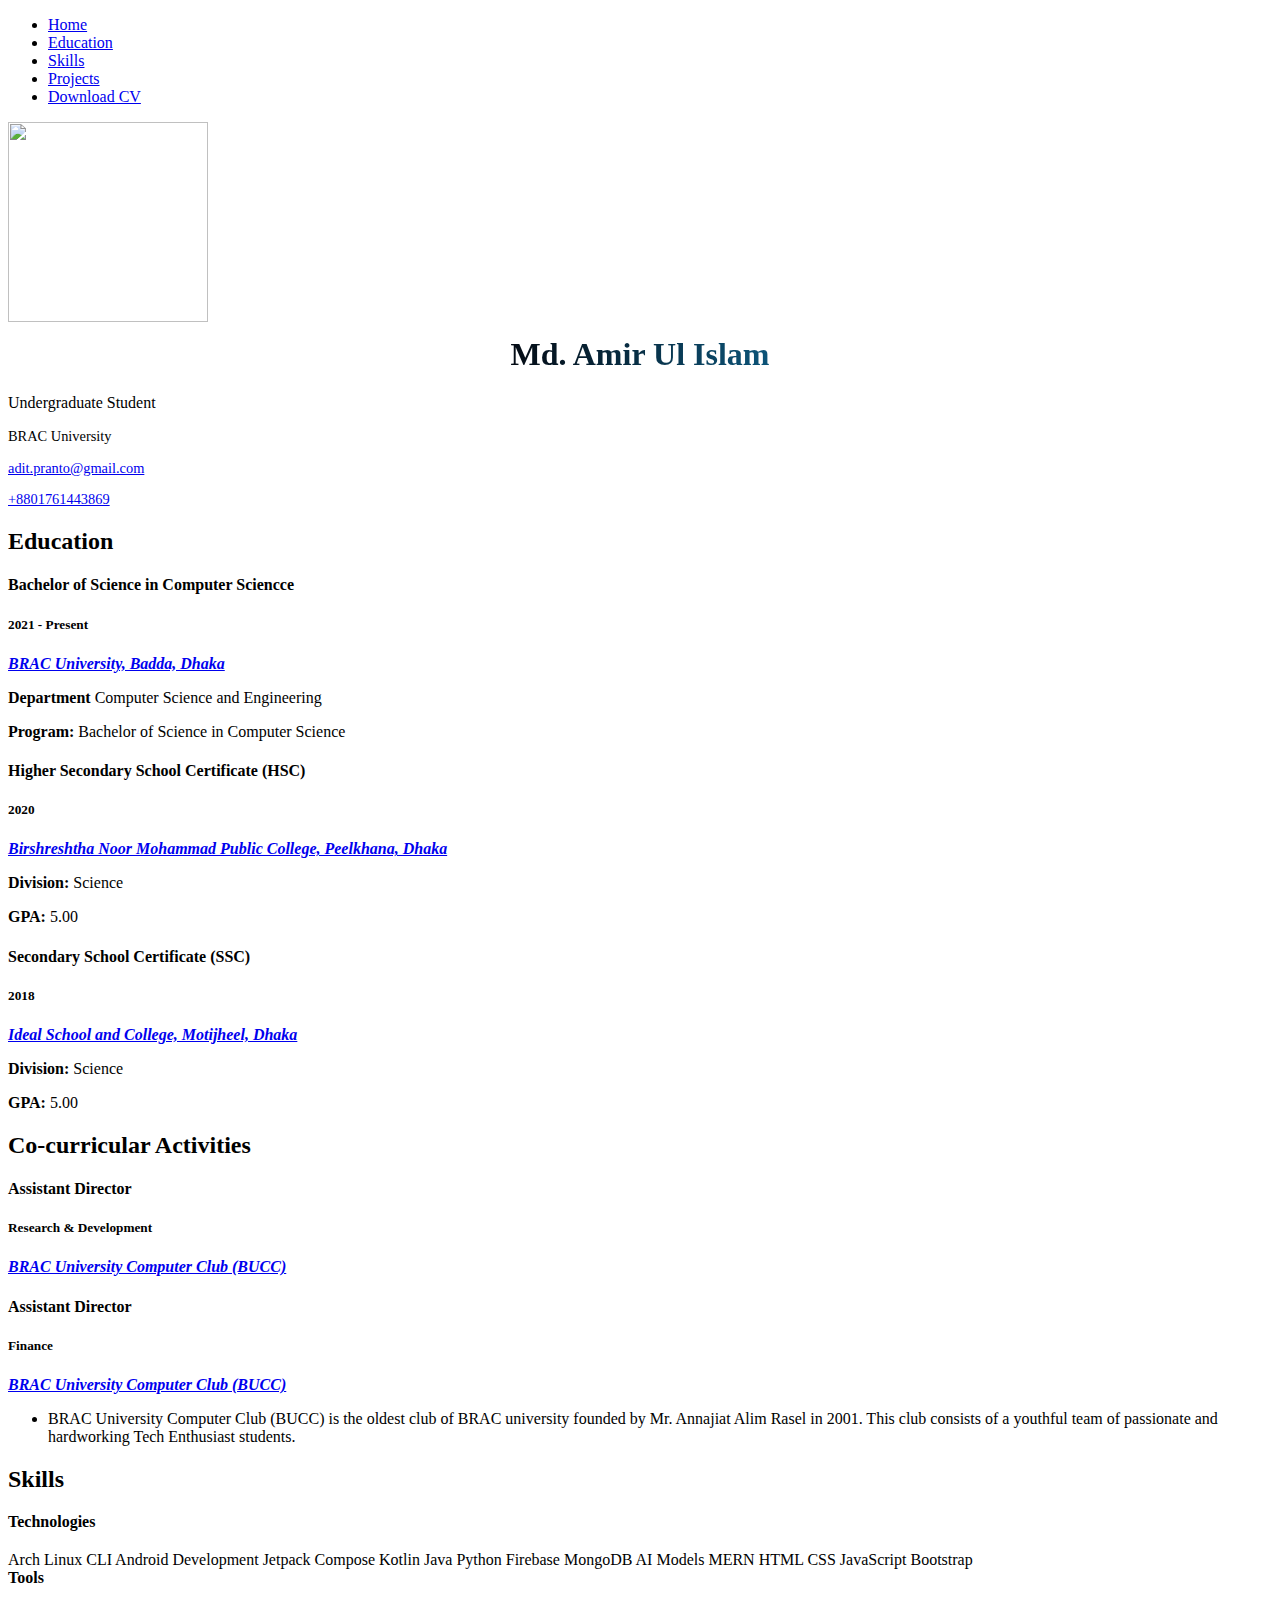
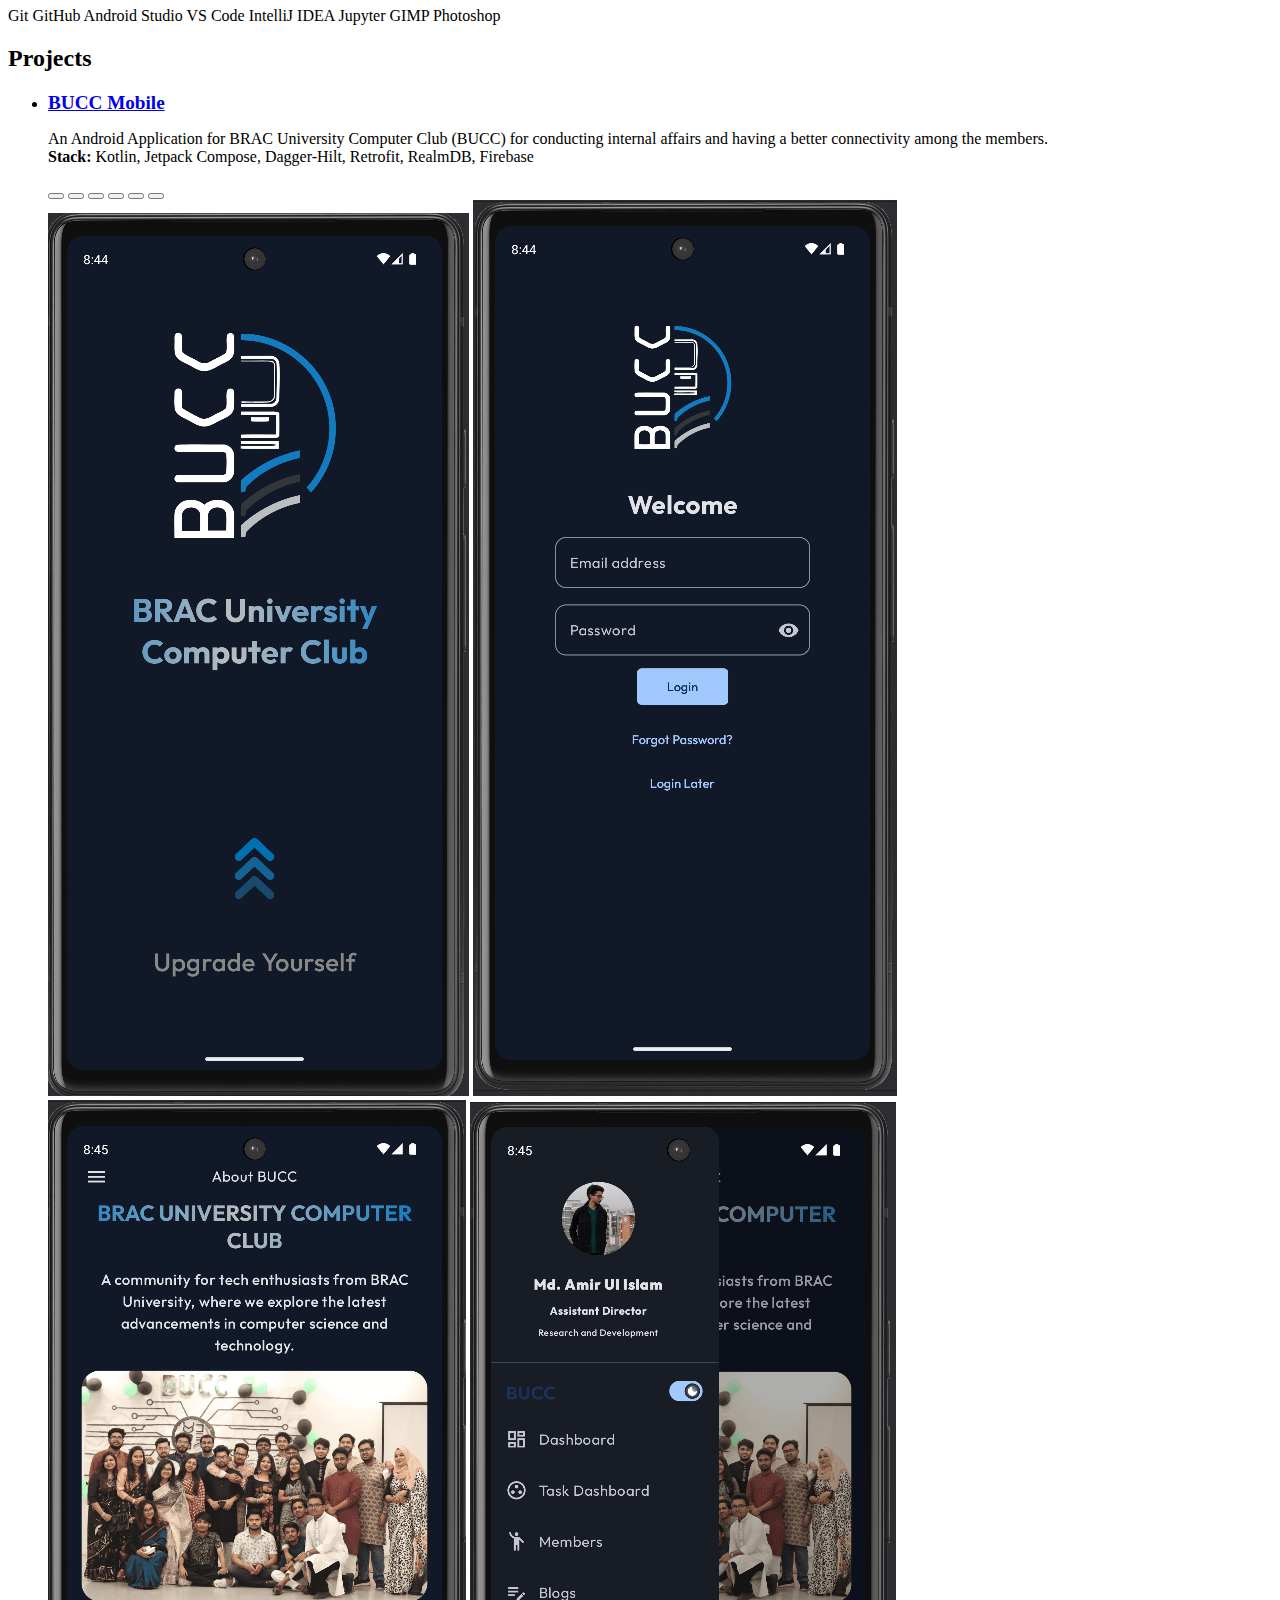
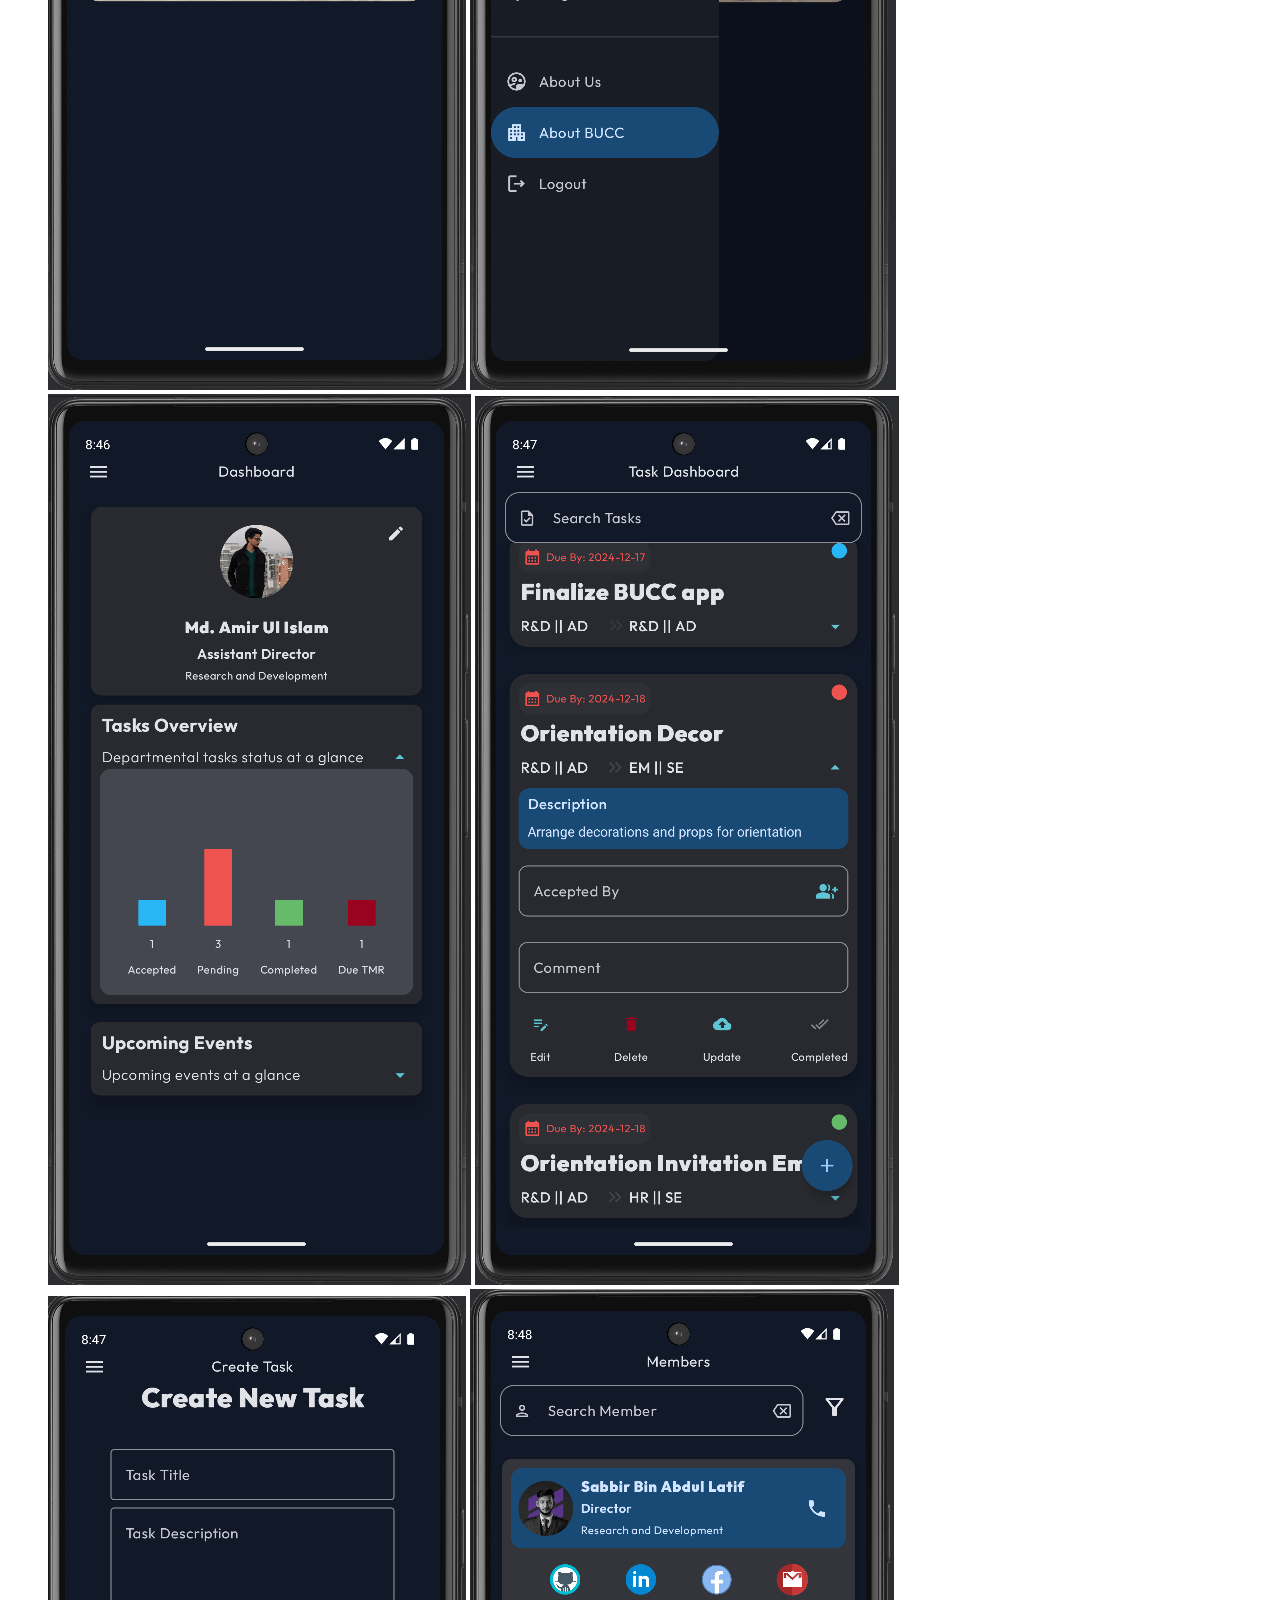
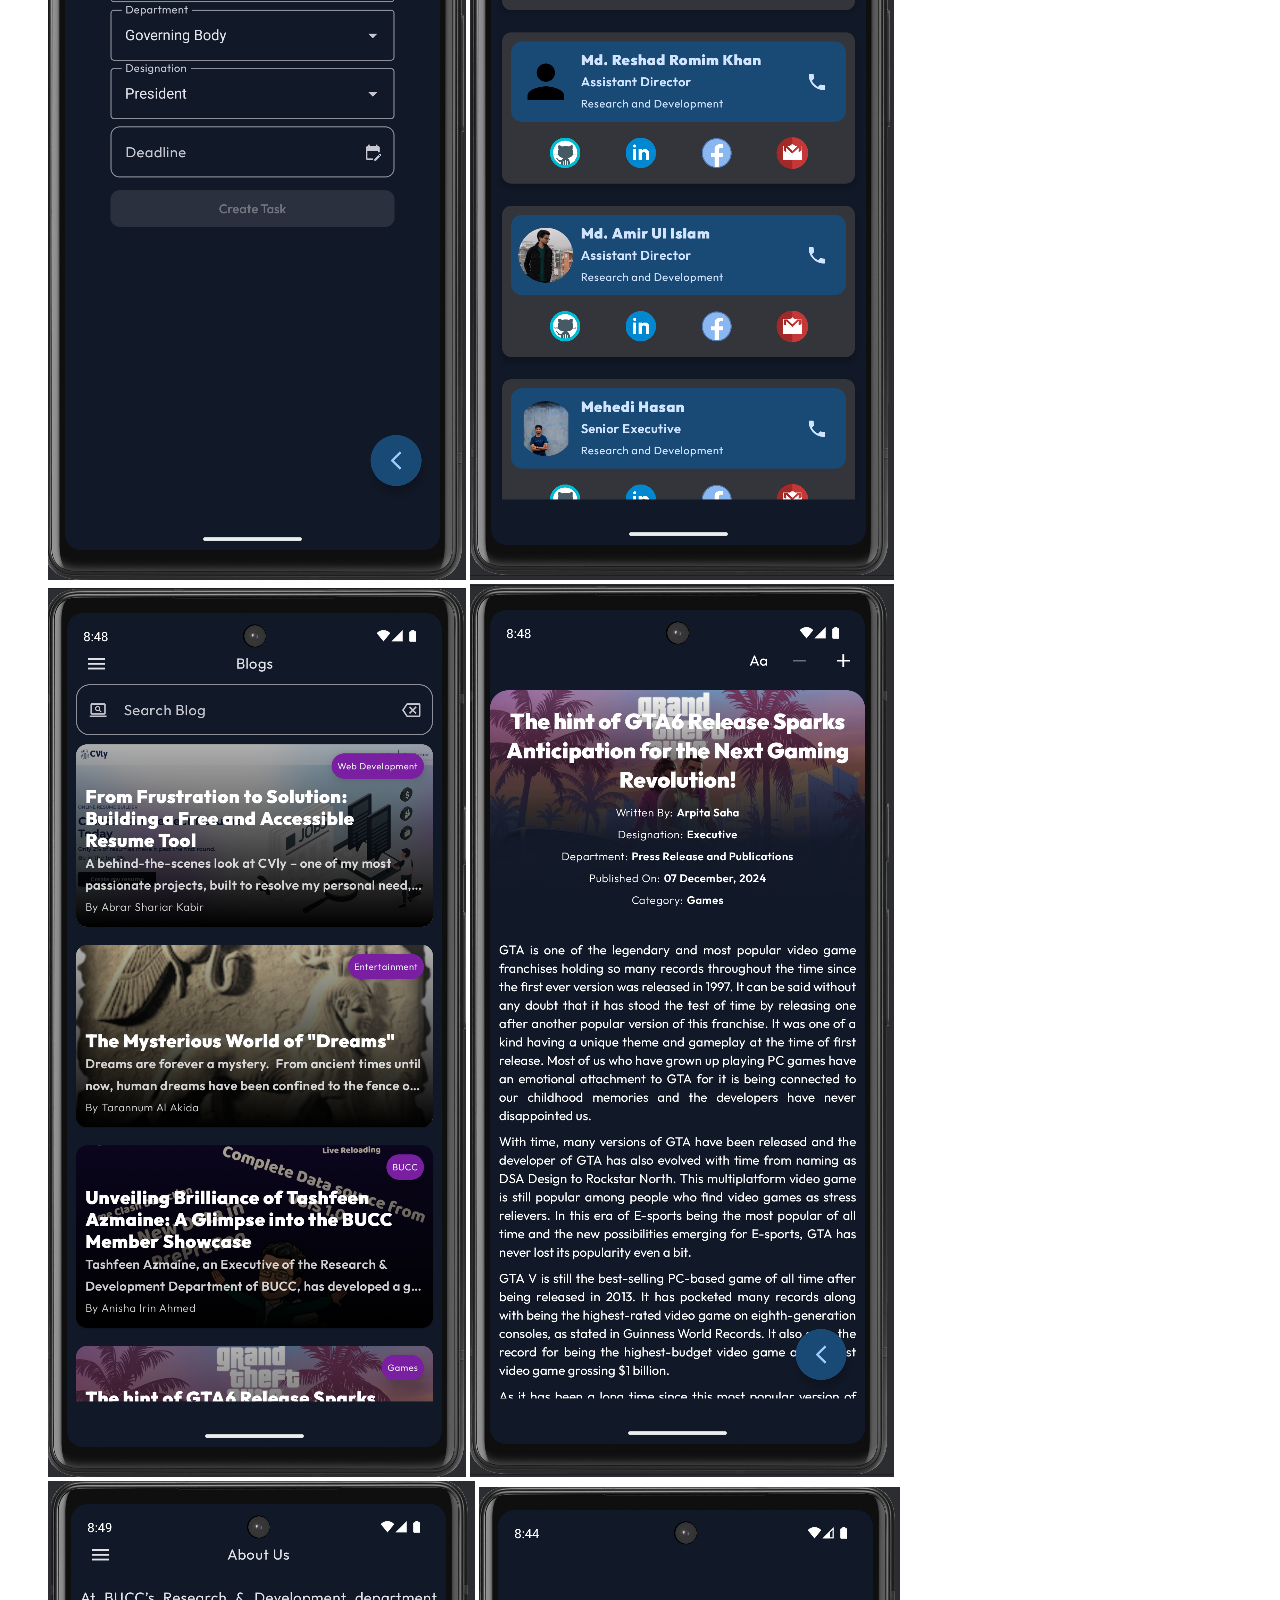
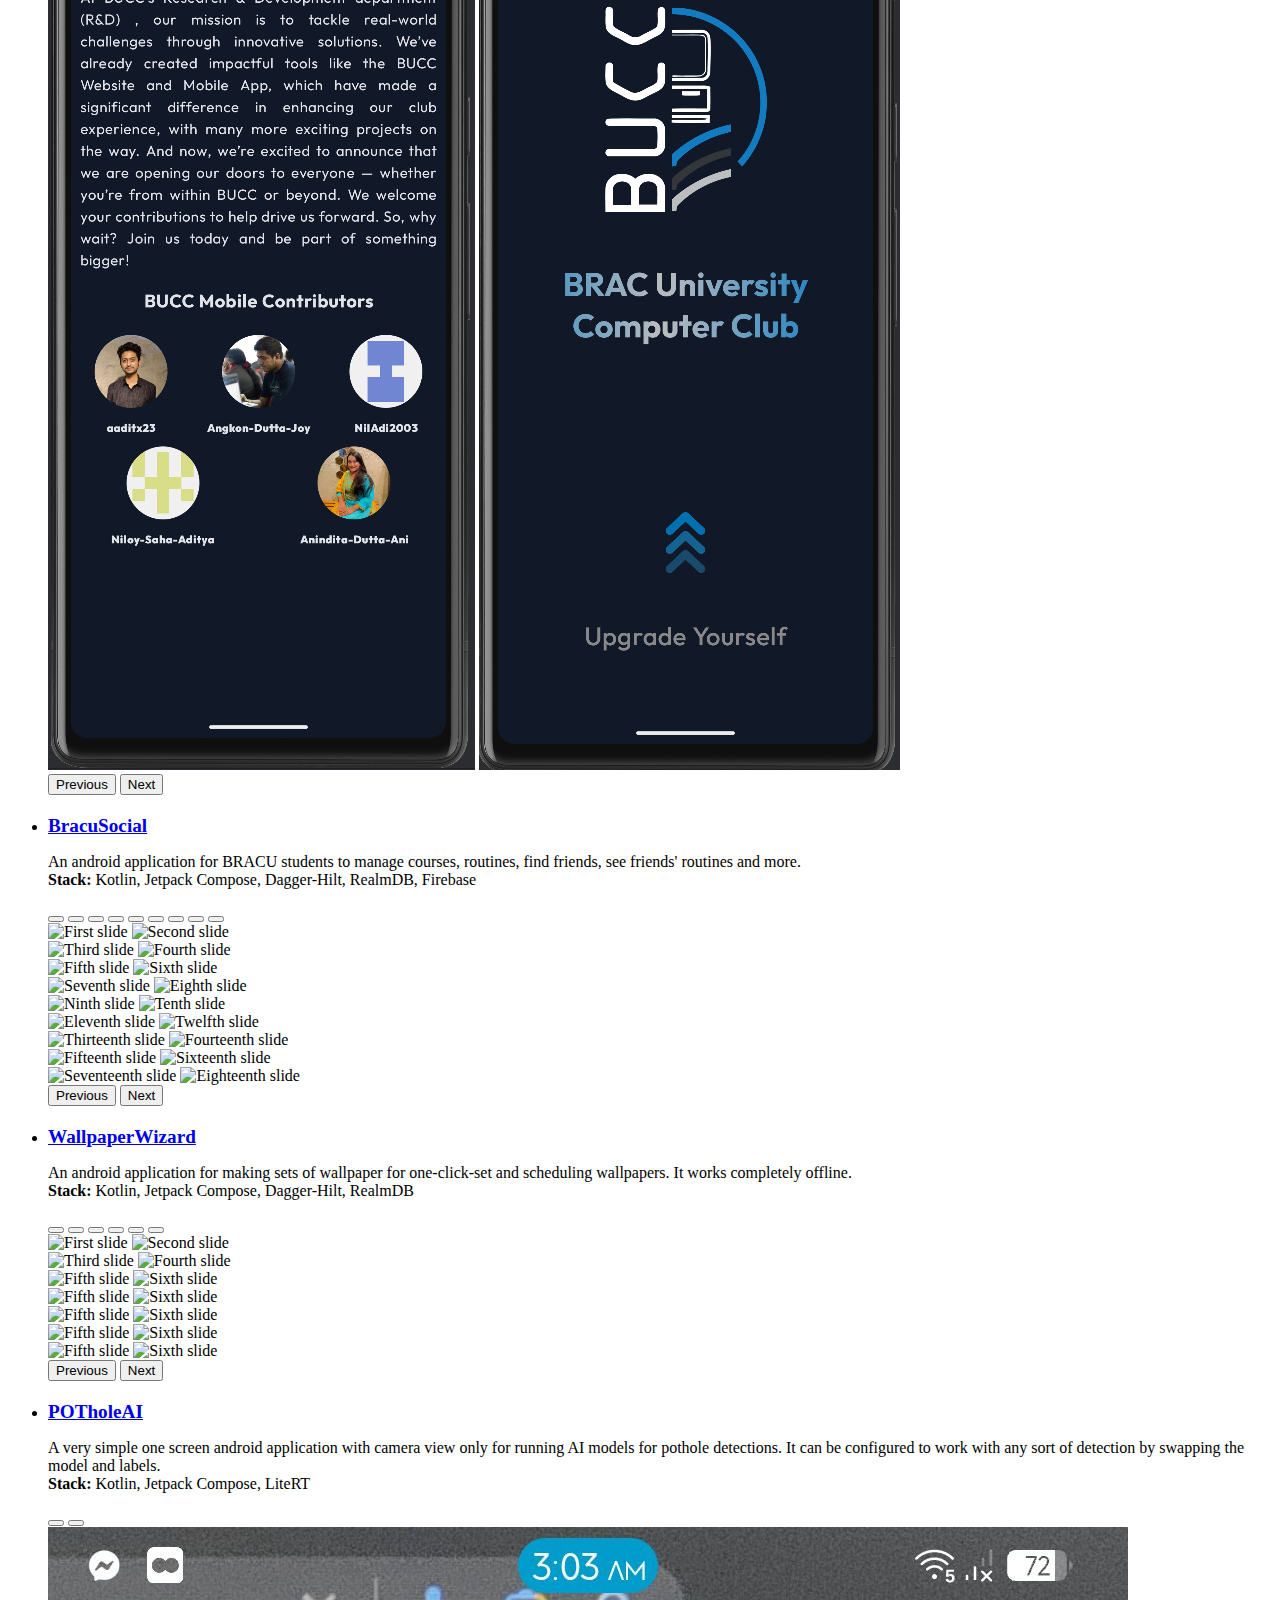
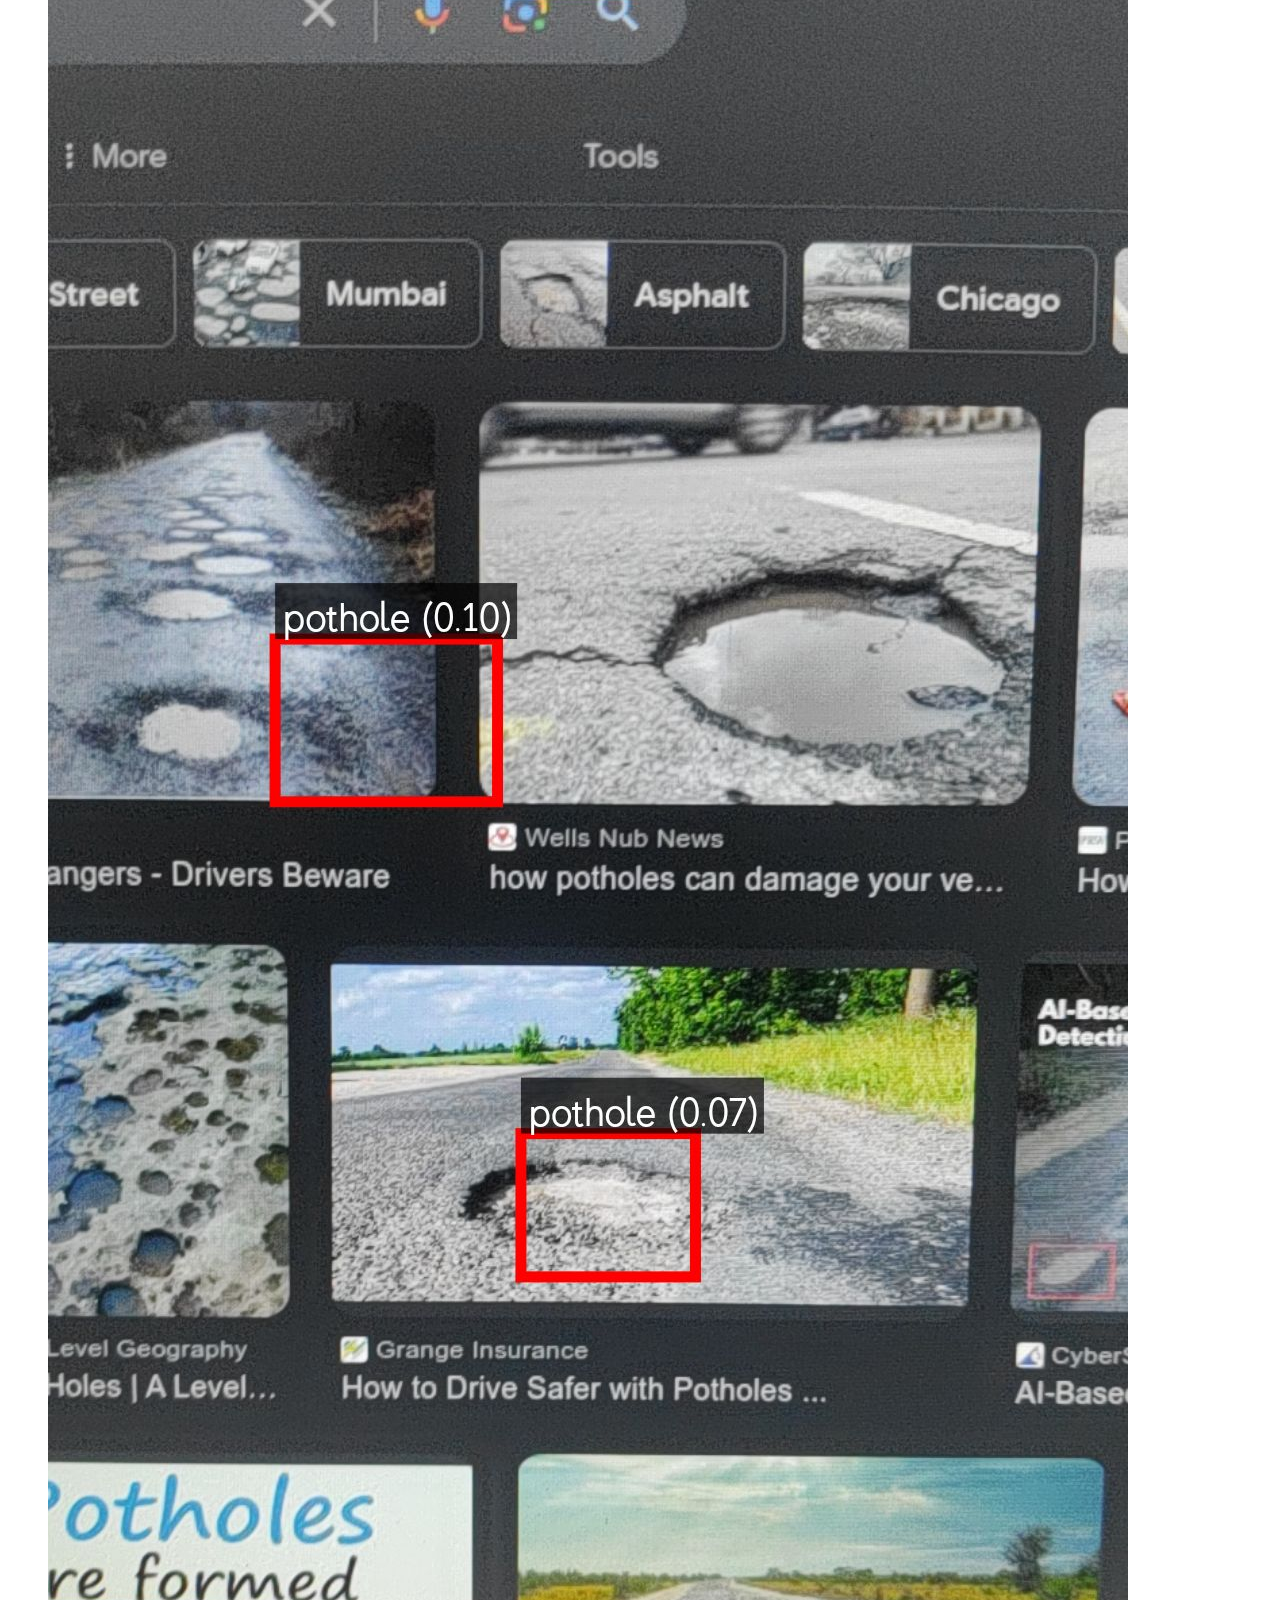
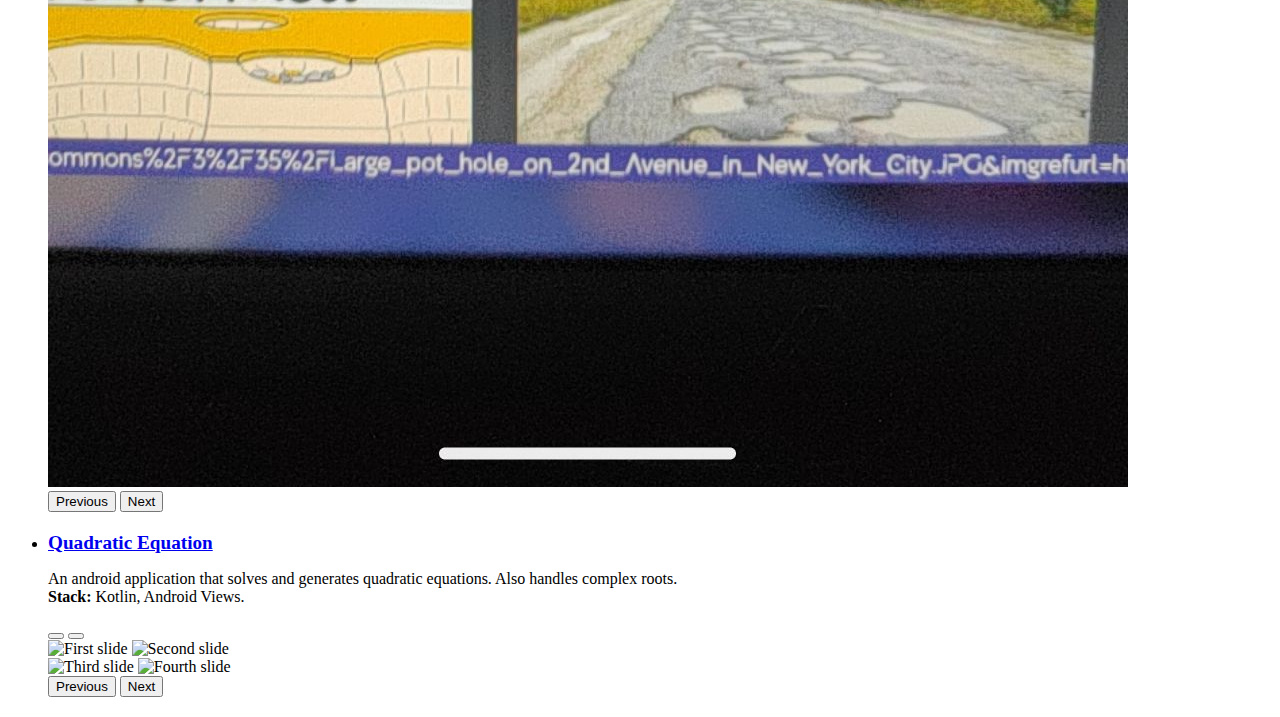
==== index.html @ d593c431 "Feat: Update CV name" ====
<!DOCTYPE html>
<html lang="en">

<head>
  <meta charset="utf-8">
  <meta content="width=device-width, initial-scale=1.0" name="viewport">

  <title>Amir Ul Islam</title>
  <meta content="" name="description">
  <meta content="" name="keywords">

  <!-- Favicons -->
  <link href="assets/img/favicon.png" rel="icon">
  <link href="assets/img/apple-touch-icon.png" rel="apple-touch-icon">

  <!-- Google Fonts -->
  <link href="https://fonts.googleapis.com/css?family=Open+Sans:300,300i,400,400i,600,600i,700,700i|Raleway:300,300i,400,400i,500,500i,600,600i,700,700i|Poppins:300,300i,400,400i,500,500i,600,600i,700,700i" rel="stylesheet">

  <!-- Vendor CSS Files -->
  <link href="assets/vendor/aos/aos.css" rel="stylesheet">
  <link href="assets/vendor/bootstrap/css/bootstrap.min.css" rel="stylesheet">
  <link href="assets/vendor/bootstrap-icons/bootstrap-icons.css" rel="stylesheet">
  <link href="assets/vendor/boxicons/css/boxicons.min.css" rel="stylesheet">
  <link href="assets/vendor/glightbox/css/glightbox.min.css" rel="stylesheet">
  <link href="assets/vendor/swiper/swiper-bundle.min.css" rel="stylesheet">

  <style>
    .animated-gradient-text-project {
      max-width: fit-content;
      margin-left: auto;
      margin-right: auto;
      background: linear-gradient(to right, #040b14, #149ddd, #173b6c);
      background-size: 400% 400%;
      animation: gradientAnimation 5s ease infinite;
      -webkit-background-clip: text;
      background-clip: text;
      color: transparent;
      font-size: 60px;
    }

    @keyframes gradientAnimation {
      0% {
        background-position: 0% 50%;
      }
      50% {
        background-position: 100% 50%;
      }
      100% {
        background-position: 0% 50%;
      }
    }
  </style>

  <!-- Template Main CSS File -->
  <link href="assets/css/style.css" rel="stylesheet">

  <!-- =======================================================
  * Template Name: iPortfolio
  * Updated: May 30 2023 with Bootstrap v5.3.0
  * Template URL: https://bootstrapmade.com/iportfolio-bootstrap-portfolio-websites-template/
  * Author: BootstrapMade.com
  * License: https://bootstrapmade.com/license/
  ======================================================== -->
</head>

<body>

  <!-- ======= Mobile nav toggle button ======= -->
  <i class="bi bi-list mobile-nav-toggle d-xl-none"></i>

  <!-- ======= Header ======= -->
  <header id="header">
    <div class="d-flex flex-column">

      

      <nav id="navbar" class="nav-menu navbar">
        <ul>
          <li><a href="#home" class="nav-link scrollto active"><i class="bx bx-home"></i> <span>Home</span></a></li>
          <li><a href="#resume" class="nav-link scrollto active"><i class="bx bxs-graduation"></i> <span>Education</span></a></li>
          <li><a href="#skills" class="nav-link scrollto"><i class="bx bx-brain"></i> <span>Skills</span></a></li>
          <li><a href="#projects" class="nav-link scrollto"><i class="bx bxs-cog"></i> <span>Projects</span></a></li>
          <li><a href="assets/Md__Amir_Ul_Islam.pdf" download><i class="bx bx-download"></i> Download CV</a></li>
          <!-- <li><a href="#contact" class="nav-link scrollto"><i class="bx bx-envelope"></i> <span>Contact</span></a></li> -->
        </ul>
      </nav>
    </div>
</header>

<section id="home" class="d-flex flex-column align-items-center text-dark py-5">
  <div class="profile text-center">
      <!-- Profile Image (200px, circle) -->
      <img src="assets/img/profile-img.jpg" alt="" class="img-fluid rounded-circle" style="width: 200px; height: 200px; object-fit: cover;">

      <!-- Name -->
      <h1 class="animated-gradient-text-project" style="font-size: 2rem; margin-top: 10px;"><strong><b>Md. Amir Ul Islam</b></strong></h1>
      
      <!-- Undergrad & BRAC University -->
      <p class="mb-1" style="font-size: 1rem;">Undergraduate Student</p>
      <p class="mb-1" style="font-size: 0.9rem;">BRAC University</p>
      
      <!-- Contact Info with Icons (Email & Phone) -->
      <p class="mb-1" style="font-size: 0.9rem;">
        <a href="mailto:adit.pranto@gmail.com" class="text-dark"><i class="bx bx-mail-send"></i> adit.pranto@gmail.com</a>
      </p>
      <p style="font-size: 0.9rem;">
        <a href="tel:+8801761443869" class="text-dark"><i class="bx bx-phone"></i>+8801761443869</a>
      </p>
  </div>
</section>








  <!-- End Header -->

  <!-- ======= Hero Section ======= -->
  
  <!-- <section id="hero" class="d-flex flex-column justify-content-center align-items-center" >
    <div class="hero-container" data-aos="fade-in">
      <h1 style="margin-top: -300px;">MD AMIR UL ISLAM</h1>
    </div>
  </section>   -->

  
  <!-- End Hero -->

  <main id="main">

    <!-- ======= About Section ======= -->
    <!-- <section id="about" class="about">
      <div class="container">

        <div class="section-title">
          <h2>About Me</h2>
          <p>A versatile software developer passionate about Mobile development and Web development. I am always eager to learn something new.</p>
        </div>

        <div class="row">
          <div class="col-lg-4" data-aos="fade-right">
            <img src="assets/img/profile-img.jpg" class="img-fluid" alt="">
          </div>
          <div class="col-lg-8 pt-4 pt-lg-0 content" data-aos="fade-left">
            <h3>Basic Information</h3>

            <div class="row">
              <div class="col-lg-10">
                <ul>
                  <li><i class="bi bi-chevron-right"></i> <strong>Date of Birth:</strong> <span>23 April 2002</span></li>
                  <li><i class="bi bi-chevron-right"></i> <strong>Nationality:</strong> <span>Bangladeshi</span></li>
                  <li><i class="bi bi-chevron-right"></i> <strong>City:</strong> <span>Dhaka, Bangladesh</span></li>
                </ul>
              </div>
            </div>
          </div>
        </div>

      </div>
    </section> -->
    <!-- End About Section -->

    <!-- ======= Resume Section ======= -->
    <section id="resume" class="resume">
      <div class="container">

        <!-- <div class="section-title">
          <h2>Background</h2>
          <p>Magnam dolores commodi suscipit. Necessitatibus eius consequatur ex aliquid fuga eum quidem. Sit sint consectetur velit. Quisquam quos quisquam cupiditate. Et nemo qui impedit suscipit alias ea. Quia fugiat sit in iste officiis commodi quidem hic quas.</p> 
        </div> -->

        <div class="row">
          <div class="col-lg-6" data-aos="fade-up">
          

            <div class="section-title">
              <h2>Education</h2>
              </div>
            <div class="resume-item">
              <h4>Bachelor of Science in Computer Sciencce</h4>
              <h5>2021 - Present</h5>
              <p><b><em><a href="https://www.bracu.ac.bd/">BRAC University, Badda, Dhaka</a></em></b></p>
              <p><b>Department </b>Computer Science and Engineering</p>
              <p><b>Program: </b>Bachelor of Science in Computer Science</p>
              
    
            </div>
            <div class="resume-item">
              <h4>Higher Secondary School Certificate (HSC)</h4>
              <h5>2020</h5>
              <p><b><em><a href="https://www.noormohammadcollege.ac.bd/">Birshreshtha Noor Mohammad Public College, Peelkhana, Dhaka</a></em></b></p>
              <p><b>Division: </b>Science</p>
              <p><b>GPA: </b>5.00</p>
            </div>
            <div class="resume-item">
              <h4>Secondary School Certificate (SSC)</h4>
              <h5>2018</h5>
              <p><b><em><a href = "https://iscm.edu.bd/">Ideal School and College, Motijheel, Dhaka</a></em></b></p>
              <p><b>Division: </b>Science</p>
              <p><b>GPA: </b>5.00</p>
            </div>
          </div>
          <div class="col-lg-6" data-aos="fade-up" data-aos-delay="100">
            <div class="section-title">
              <h2>Co-curricular Activities</h2>
              </div>
              <div class="resume-item">
                <h4>Assistant Director</h4>
                <h5>Research & Development</h5>
                <p><b><em><a href = "https://bracucc.org/">BRAC University Computer Club (BUCC) </a></em></b></p>
  
              </div>
              <div class="resume-item">
                <h4>Assistant Director</h4>
                <h5>Finance</h5>
                <p><b><em><a href = "https://bracucc.org/">BRAC University Computer Club (BUCC) </a></em></b></p>
                <ul>
                  <li>BRAC University Computer Club (BUCC) is the oldest club of BRAC university founded by 
                    Mr. Annajiat Alim Rasel in 2001. 
                    This club consists of a youthful team of passionate and hardworking Tech Enthusiast students.</li>
                </ul>
  
              </div>
            
            
          </div>
        </div>

      </div>
    </section><!-- End Resume Section -->

     <!-- ======= Skills Section ======= -->
     <section id="skills" class="skills section-bg">
      <div class="container">

        <div class="section-title">
          <h2>Skills</h2>
        </div>

        <div class="d-flex flex-column skills-content gap-4">

          <div data-aos="fade-up">
            <li style="margin-bottom: 20px;"><i class="bi bi-chevron-right"></i> <b>Technologies</b></li>
            <div class="d-flex flex-wrap gap-2">
              <span class="badge rounded-pill bg-dark text-light px-3 py-2">Arch Linux</span>
              <span class="badge rounded-pill bg-dark text-light px-3 py-2">CLI</span>
              <span class="badge rounded-pill bg-dark text-light px-3 py-2">Android Development</span>
              <span class="badge rounded-pill bg-dark text-light px-3 py-2">Jetpack Compose</span>
              <span class="badge rounded-pill bg-dark text-light px-3 py-2">Kotlin</span>
              <span class="badge rounded-pill bg-dark text-light px-3 py-2">Java</span>
              <span class="badge rounded-pill bg-dark text-light px-3 py-2">Python</span>
              <span class="badge rounded-pill bg-dark text-light px-3 py-2">Firebase</span>
              <span class="badge rounded-pill bg-dark text-light px-3 py-2">MongoDB</span>
              <span class="badge rounded-pill bg-dark text-light px-3 py-2">AI Models</span>
              <span class="badge rounded-pill bg-dark text-light px-3 py-2">MERN</span>
              <span class="badge rounded-pill bg-dark text-light px-3 py-2">HTML</span>
              <span class="badge rounded-pill bg-dark text-light px-3 py-2">CSS</span>
              <span class="badge rounded-pill bg-dark text-light px-3 py-2">JavaScript</span>
              <span class="badge rounded-pill bg-dark text-light px-3 py-2">Bootstrap</span>
            </div>
          </div>
        
          <div data-aos="fade-up">
            <li style="margin-bottom: 20px;"><i class="bi bi-chevron-right"></i> <b>Tools</b></li>
            <div class="d-flex flex-wrap gap-2">
              <span class="badge rounded-pill bg-dark text-light px-3 py-2">Git</span>
              <span class="badge rounded-pill bg-dark text-light px-3 py-2">GitHub</span>
              <span class="badge rounded-pill bg-dark text-light px-3 py-2">Android Studio</span>
              <span class="badge rounded-pill bg-dark text-light px-3 py-2">VS Code</span>
              <span class="badge rounded-pill bg-dark text-light px-3 py-2">IntelliJ IDEA</span>
              <span class="badge rounded-pill bg-dark text-light px-3 py-2">Jupyter</span>
              <span class="badge rounded-pill bg-dark text-light px-3 py-2">GIMP</span>
              <span class="badge rounded-pill bg-dark text-light px-3 py-2">Photoshop</span>
            </div>
          </div>
        
        </div>
        
    </section><!-- End Skills Section -->



    <!-- ======= Projects Section ======= -->
    <section id="projects" class="about">
      <div class="container">

        <div class="section-title">
          <h2>Projects</h2>
        </div>
        

        <div class="row">
            <div class="row">
              <div class="col-lg-6">
                <ul>
                  <li style="margin-bottom: 20px;"><i class="bi bi-chevron-right"></i> <strong><a href= "https://github.com/buccbracu/buccapp-android" style="font-size: larger;"><b>BUCC Mobile</b></a></strong> <span>
                    <p>
                      An Android Application for BRAC University Computer Club (BUCC) for conducting internal affairs and having a better connectivity among the members.<br>
                      <b>Stack: </b> Kotlin, Jetpack Compose, Dagger-Hilt, Retrofit, RealmDB, Firebase
                    </p>
                    <div class="col-lg-10" data-aos="fade-right">
                      <!-- <img src="assets/img/bracusocial.png" alt="" style="width: 350%; height:350%"> -->

                      <div class="container"></div>
                        <div id="carouselExampleIndicators03" class="carousel slide" data-bs-ride="carousel">
                          <div class="carousel-indicators">
                            <button type="button" data-bs-target="#carouselExampleIndicators03" data-bs-slide-to="0" class="active" aria-current="true" aria-label="Slide 1"></button>
                            <button type="button" data-bs-target="#carouselExampleIndicators03" data-bs-slide-to="1" aria-label="Slide 2"></button>
                            <button type="button" data-bs-target="#carouselExampleIndicators03" data-bs-slide-to="2" aria-label="Slide 3"></button>
                            <button type="button" data-bs-target="#carouselExampleIndicators03" data-bs-slide-to="3" aria-label="Slide 4"></button>
                            <button type="button" data-bs-target="#carouselExampleIndicators03" data-bs-slide-to="4" aria-label="Slide 5"></button>
                            <button type="button" data-bs-target="#carouselExampleIndicators03" data-bs-slide-to="5" aria-label="Slide 6"></button>
                          
                          </div>
                          
                          <div class="carousel-inner">
                            <div class="carousel-item active">
                              <div class="d-flex">
                                <img src="assets/img/project/bucc/01.png" class="d-block w-50" alt="First slide">
                                <img src="assets/img/project/bucc/02.png" class="d-block w-50" alt="Second slide">
                              </div>
                            </div>
                            <div class="carousel-item">
                              <div class="d-flex">
                                <img src="assets/img/project/bucc/03.png" class="d-block w-50" alt="Third slide">
                                <img src="assets/img/project/bucc/04.png" class="d-block w-50" alt="Fourth slide">
                              </div>
                            </div>
                            <div class="carousel-item">
                              <div class="d-flex">
                                <img src="assets/img/project/bucc/05.png" class="d-block w-50" alt="Fifth slide">
                                <img src="assets/img/project/bucc/06.png" class="d-block w-50" alt="Sixth slide">
                              </div>
                            </div>
                            <div class="carousel-item">
                              <div class="d-flex">
                                <img src="assets/img/project/bucc/07.png" class="d-block w-50" alt="Seventh slide">
                                <img src="assets/img/project/bucc/08.png" class="d-block w-50" alt="Eighth slide">
                              </div>
                            </div>
                            <div class="carousel-item">
                              <div class="d-flex">
                                <img src="assets/img/project/bucc/09.png" class="d-block w-50" alt="Ninth slide">
                                <img src="assets/img/project/bucc/10.png" class="d-block w-50" alt="Tenth slide">
                              </div>
                            </div>
                            <div class="carousel-item">
                              <div class="d-flex">
                                <img src="assets/img/project/bucc/11.png" class="d-block w-50" alt="Eleventh slide">
                                <img src="assets/img/project/bucc/01.png" class="d-block w-50" alt="First slide">
                              </div>
                            </div>
                          </div>

                          <button class="carousel-control-prev" type="button" data-bs-target="#carouselExampleIndicators03" data-bs-slide="prev">
                            <span class="carousel-control-prev-icon" aria-hidden="true"></span>
                            <span class="visually-hidden">Previous</span>
                          </button>
                          <button class="carousel-control-next" type="button" data-bs-target="#carouselExampleIndicators03" data-bs-slide="next">
                            <span class="carousel-control-next-icon" aria-hidden="true"></span>
                            <span class="visually-hidden">Next</span>
                          </button>
                        </div>

                    </div>
                  </span></li>
                  <li style="margin-bottom: 20px;"><i class="bi bi-chevron-right"></i> <strong><a href= "https://github.com/aaditx23/BracuSocial.git" style="font-size: larger;"><b>BracuSocial</b></a></strong> <span>
                    <p>
                      An android application for BRACU students to manage courses, routines, find friends, see friends' routines and more.<br>
                      <b>Stack: </b> Kotlin, Jetpack Compose, Dagger-Hilt, RealmDB, Firebase
                    </p>
                    <div class="col-lg-10" data-aos="fade-right">
                      <!-- <img src="assets/img/bracusocial.png" alt="" style="width: 350%; height:350%"> -->

                      <div class="container" ></div>
                        <div id="carouselExampleIndicators03" class="carousel slide" data-bs-ride="carousel">
                          <div class="carousel-indicators">
                            <button type="button" data-bs-target="#carouselExampleIndicators03" data-bs-slide-to="0" class="active" aria-current="true" aria-label="Slide 1"></button>
                            <button type="button" data-bs-target="#carouselExampleIndicators03" data-bs-slide-to="1" aria-label="Slide 2"></button>
                            <button type="button" data-bs-target="#carouselExampleIndicators03" data-bs-slide-to="2" aria-label="Slide 3"></button>
                            <button type="button" data-bs-target="#carouselExampleIndicators03" data-bs-slide-to="3" aria-label="Slide 4"></button>
                            <button type="button" data-bs-target="#carouselExampleIndicators03" data-bs-slide-to="4" aria-label="Slide 5"></button>
                            <button type="button" data-bs-target="#carouselExampleIndicators03" data-bs-slide-to="5" aria-label="Slide 6"></button>
                            <button type="button" data-bs-target="#carouselExampleIndicators03" data-bs-slide-to="6" aria-label="Slide 7"></button>
                            <button type="button" data-bs-target="#carouselExampleIndicators03" data-bs-slide-to="7" aria-label="Slide 8"></button>
                            <button type="button" data-bs-target="#carouselExampleIndicators03" data-bs-slide-to="8" aria-label="Slide 9"></button>
                          
                          </div>
                          
                          <div class="carousel-inner">
                            <div class="carousel-item active">
                              <div class="d-flex">
                                <img src="assets/img/project/bracusocial/01.png" class="d-block w-50" alt="First slide">
                                <img src="assets/img/project/bracusocial/02.png" class="d-block w-50" alt="Second slide">
                              </div>
                            </div>
                            <div class="carousel-item">
                              <div class="d-flex">
                                <img src="assets/img/project/bracusocial/03.png" class="d-block w-50" alt="Third slide">
                                <img src="assets/img/project/bracusocial/04.png" class="d-block w-50" alt="Fourth slide">
                              </div>
                            </div>
                            <div class="carousel-item">
                              <div class="d-flex">
                                <img src="assets/img/project/bracusocial/05.png" class="d-block w-50" alt="Fifth slide">
                                <img src="assets/img/project/bracusocial/06.png" class="d-block w-50" alt="Sixth slide">
                              </div>
                            </div>
                            <div class="carousel-item">
                              <div class="d-flex">
                                <img src="assets/img/project/bracusocial/07.png" class="d-block w-50" alt="Seventh slide">
                                <img src="assets/img/project/bracusocial/08.png" class="d-block w-50" alt="Eighth slide">
                              </div>
                            </div>
                            <div class="carousel-item">
                              <div class="d-flex">
                                <img src="assets/img/project/bracusocial/09.png" class="d-block w-50" alt="Ninth slide">
                                <img src="assets/img/project/bracusocial/10.png" class="d-block w-50" alt="Tenth slide">
                              </div>
                            </div>
                            <div class="carousel-item">
                              <div class="d-flex">
                                <img src="assets/img/project/bracusocial/11.png" class="d-block w-50" alt="Eleventh slide">
                                <img src="assets/img/project/bracusocial/12.png" class="d-block w-50" alt="Twelfth slide">
                              </div>
                            </div>
                            <div class="carousel-item">
                              <div class="d-flex">
                                <img src="assets/img/project/bracusocial/13.png" class="d-block w-50" alt="Thirteenth slide">
                                <img src="assets/img/project/bracusocial/14.png" class="d-block w-50" alt="Fourteenth slide">
                              </div>
                            </div>
                            <div class="carousel-item">
                              <div class="d-flex">
                                <img src="assets/img/project/bracusocial/15.png" class="d-block w-50" alt="Fifteenth slide">
                                <img src="assets/img/project/bracusocial/16.png" class="d-block w-50" alt="Sixteenth slide">
                              </div>
                            </div>
                            <div class="carousel-item">
                              <div class="d-flex">
                                <img src="assets/img/project/bracusocial/17.png" class="d-block w-50" alt="Seventeenth slide">
                                <img src="assets/img/project/bracusocial/18.png" class="d-block w-50" alt="Eighteenth slide">
                              </div>
                            </div>
                          </div>

                          <button class="carousel-control-prev" type="button" data-bs-target="#carouselExampleIndicators03" data-bs-slide="prev">
                            <span class="carousel-control-prev-icon" aria-hidden="true"></span>
                            <span class="visually-hidden">Previous</span>
                          </button>
                          <button class="carousel-control-next" type="button" data-bs-target="#carouselExampleIndicators03" data-bs-slide="next">
                            <span class="carousel-control-next-icon" aria-hidden="true"></span>
                            <span class="visually-hidden">Next</span>
                          </button>
                        </div>

                    </div>
                  </span></li>

                  <li style="margin-bottom: 20px;"><i class="bi bi-chevron-right"></i> <strong><a href= "https://github.com/aaditx23/WallpaperWizard.git" style="font-size: larger;"><b>WallpaperWizard</b></a></strong> <span></span>
                    <p>
                      An android application for making sets of wallpaper for one-click-set and scheduling wallpapers. It works completely offline.<br>
                      <b>Stack: </b> Kotlin, Jetpack Compose, Dagger-Hilt, RealmDB
                    </p>
                    <div class="col-lg-12" data-aos="fade-right">
                      <!-- <img src="assets/img/wallpapermanager_kt.png" alt="" style="width: 350%; height:350%"> -->

                      <div class="container" style=" margin: 0 auto;">
                        <div id="carouselExampleIndicators01" class="carousel slide" data-bs-ride="carousel">
                          <div class="carousel-indicators">
                            <button type="button" data-bs-target="#carouselExampleIndicators01" data-bs-slide-to="0" class="active" aria-current="true" aria-label="Slide 1"></button>
                            <button type="button" data-bs-target="#carouselExampleIndicators01" data-bs-slide-to="1" aria-label="Slide 2"></button>
                            <button type="button" data-bs-target="#carouselExampleIndicators01" data-bs-slide-to="2" aria-label="Slide 3"></button>
                            <button type="button" data-bs-target="#carouselExampleIndicators01" data-bs-slide-to="1" aria-label="Slide 4"></button>
                            <button type="button" data-bs-target="#carouselExampleIndicators01" data-bs-slide-to="2" aria-label="Slide 5"></button>
                            <button type="button" data-bs-target="#carouselExampleIndicators01" data-bs-slide-to="1" aria-label="Slide 6"></button>
                          </div>
                          <div class="carousel-inner">
                            <div class="carousel-item active">
                              <div class="d-flex">
                                <img src="assets/img/project/wallpaperwizard/01.png" class="d-block w-50" alt="First slide">
                                <img src="assets/img/project/wallpaperwizard/02.png" class="d-block w-50" alt="Second slide">
                              </div>
                            </div>
                            
                            <div class="carousel-item">
                              <div class="d-flex">
                                <img src="assets/img/project/wallpaperwizard/03.png" class="d-block w-50" alt="Third slide">
                                <img src="assets/img/project/wallpaperwizard/04.png" class="d-block w-50" alt="Fourth slide">
                              </div>
                            </div>
                            
                            <div class="carousel-item">
                              <div class="d-flex">
                                <img src="assets/img/project/wallpaperwizard/05.png" class="d-block w-50" alt="Fifth slide">
                                <img src="assets/img/project/wallpaperwizard/06.png" class="d-block w-50" alt="Sixth slide">
                              </div>
                            </div>
                          
                            <div class="carousel-item">
                              <div class="d-flex">
                                <img src="assets/img/project/wallpaperwizard/07.png" class="d-block w-50" alt="Fifth slide">
                                <img src="assets/img/project/wallpaperwizard/08.png" class="d-block w-50" alt="Sixth slide">
                              </div>
                            </div>

                            <div class="carousel-item">
                              <div class="d-flex">
                                <img src="assets/img/project/wallpaperwizard/09.png" class="d-block w-50" alt="Fifth slide">
                                <img src="assets/img/project/wallpaperwizard/10.png" class="d-block w-50" alt="Sixth slide">
                              </div>
                            </div>

                            <div class="carousel-item">
                              <div class="d-flex">
                                <img src="assets/img/project/wallpaperwizard/11.png" class="d-block w-50" alt="Fifth slide">
                                <img src="assets/img/project/wallpaperwizard/01.png" class="d-block w-50" alt="Sixth slide">
                              </div>
                            </div>

                            <div class="carousel-item">
                              <div class="d-flex">
                                <img src="assets/img/project/wallpaperwizard/05.png" class="d-block w-50" alt="Fifth slide">
                                <img src="assets/img/project/wallpaperwizard/06.png" class="d-block w-50" alt="Sixth slide">
                              </div>
                            </div>

                          </div>
                        
                          <button class="carousel-control-prev" type="button" data-bs-target="#carouselExampleIndicators01" data-bs-slide="prev">
                            <span class="carousel-control-prev-icon" aria-hidden="true"></span>
                            <span class="visually-hidden">Previous</span>
                          </button>
                          <button class="carousel-control-next" type="button" data-bs-target="#carouselExampleIndicators01" data-bs-slide="next">
                            <span class="carousel-control-next-icon" aria-hidden="true"></span>
                            <span class="visually-hidden">Next</span>
                          </button>
                        </div>
                      </div>

                    </div>
                  </span></li>
                  <li style="margin-bottom: 20px;"><i class="bi bi-chevron-right"></i> <strong><a href= "https://github.com/aaditx23/POTholeAI.git" style="font-size: larger;"><b>POTholeAI</b></a></strong> <span></span>
                    <p>
                      A very simple one screen android application with camera view only for running AI models for pothole detections. It can be configured to work with any sort of detection by swapping the model and labels. <br>
                      <b>Stack: </b> Kotlin, Jetpack Compose, LiteRT
                    </p>
                    <div class="col-lg-15" data-aos="fade-right">
                      <!-- <img src="assets/img/quadraticequation.png" alt="" style="width: 350%; height:350%"> -->

                      <div class="container" style=" margin: 0 auto;"></div>
                        <div id="carouselExampleIndicators02" class="carousel slide" data-bs-ride="carousel">
                          <div class="carousel-indicators">
                            <button type="button" data-bs-target="#carouselExampleIndicators02" data-bs-slide-to="0" class="active" aria-current="true" aria-label="Slide 1"></button>
                            <button type="button" data-bs-target="#carouselExampleIndicators02" data-bs-slide-to="1" aria-label="Slide 2"></button>
                          </div>
                          <div class="carousel-inner">
                            <div class="carousel-item active">
                              <div class="d-flex">
                                <img src="assets/img/project/potholeai/01.jpg" class="d-block w-50" alt="First slide">
                              </div>
                            </div>
        
                          
                          <button class="carousel-control-prev" type="button" data-bs-target="#carouselExampleIndicators02" data-bs-slide="prev">
                            <span class="carousel-control-prev-icon" aria-hidden="true"></span>
                            <span class="visually-hidden">Previous</span>
                          </button>
                          <button class="carousel-control-next" type="button" data-bs-target="#carouselExampleIndicators02" data-bs-slide="next">
                            <span class="carousel-control-next-icon" aria-hidden="true"></span>
                            <span class="visually-hidden">Next</span>
                          </button>
                        </div>
                      </div>

                    </div>
                  </span></li>

                  <li style="margin-bottom: 20px;"><i class="bi bi-chevron-right"></i> <strong><a href= "https://github.com/aaditx23/QuadraticEquation.git" style="font-size: larger;"><b>Quadratic Equation</b></a></strong> <span></span>
                    <p>
                      An android application that solves and generates quadratic equations. Also handles complex roots.<br>
                      <b>Stack: </b> Kotlin, Android Views.
                    </p>
                    <div class="col-lg-15" data-aos="fade-right">
                      <!-- <img src="assets/img/quadraticequation.png" alt="" style="width: 350%; height:350%"> -->

                      <div class="container" style=" margin: 0 auto;"></div>
                        <div id="carouselExampleIndicators02" class="carousel slide" data-bs-ride="carousel">
                          <div class="carousel-indicators">
                            <button type="button" data-bs-target="#carouselExampleIndicators02" data-bs-slide-to="0" class="active" aria-current="true" aria-label="Slide 1"></button>
                            <button type="button" data-bs-target="#carouselExampleIndicators02" data-bs-slide-to="1" aria-label="Slide 2"></button>
                          </div>
                          <div class="carousel-inner">
                            <div class="carousel-item active">
                              <div class="d-flex">
                                <img src="assets/img/project/quadraticequation/01.png" class="d-block w-50" alt="First slide">
                                <img src="assets/img/project/quadraticequation/02.png" class="d-block w-50" alt="Second slide">
                              </div>
                            </div>
                            
                            <div class="carousel-item">
                              <div class="d-flex">
                                <img src="assets/img/project/quadraticequation/03.png" class="d-block w-50" alt="Third slide">
                                <img src="assets/img/project/quadraticequation/04.png" class="d-block w-50" alt="Fourth slide">
                              </div>
                            </div>
                          </div>
                          
                          <button class="carousel-control-prev" type="button" data-bs-target="#carouselExampleIndicators02" data-bs-slide="prev">
                            <span class="carousel-control-prev-icon" aria-hidden="true"></span>
                            <span class="visually-hidden">Previous</span>
                          </button>
                          <button class="carousel-control-next" type="button" data-bs-target="#carouselExampleIndicators02" data-bs-slide="next">
                            <span class="carousel-control-next-icon" aria-hidden="true"></span>
                            <span class="visually-hidden">Next</span>
                          </button>
                        </div>
                      </div>

                    </div>
                  </span></li>

                </ul>
              </div>
            </div>
          </div>
        </div>

      </div>
    </section> <!-- ======= End of Projects ======= -->


    


    <!-- ======= Contact Section ======= -->
    <!-- <section id="contact" class="contact">
      <div class="container">

        <div class="section-title">
          <h2>Contact</h2>
        </div>

        <div class="row" data-aos="fade-in">

          <div class="d-flex align-items-stretch">
            <div class="info">
              <div class="address">
                <i class="bi bi-geo-alt"></i>
                <h4>Location:</h4>
                <p>Banasree, Dhaka - 1217</p>
              </div>

              <div class="email">
                <i class="bi bi-envelope"></i>
                <h4>Email:</h4>
                <p>adit.pranto@gmail.com</p>
              </div>

              <div class="phone">
                <i class="bi bi-phone"></i>
                <h4>Call:</h4>
                <p>+8801761443869</p>
              </div>
            </div>

          </div>


      </div>
    </section> -->
    
    <!-- End Contact Section -->

  </main><!-- End #main -->



  <a href="#" class="back-to-top d-flex align-items-center justify-content-center"><i class="bi bi-arrow-up-short"></i></a>

  <!-- Vendor JS Files -->
  <script src="assets/vendor/purecounter/purecounter_vanilla.js"></script>
  <script src="assets/vendor/aos/aos.js"></script>
  <script src="assets/vendor/bootstrap/js/bootstrap.bundle.min.js"></script>
  <script src="assets/vendor/glightbox/js/glightbox.min.js"></script>
  <script src="assets/vendor/isotope-layout/isotope.pkgd.min.js"></script>
  <script src="assets/vendor/swiper/swiper-bundle.min.js"></script>
  <script src="assets/vendor/typed.js/typed.umd.js"></script>
  <script src="assets/vendor/waypoints/noframework.waypoints.js"></script>
  <script src="assets/vendor/php-email-form/validate.js"></script>

  <!-- Template Main JS File -->
  <script src="assets/js/main.js"></script>

</body>

</html>
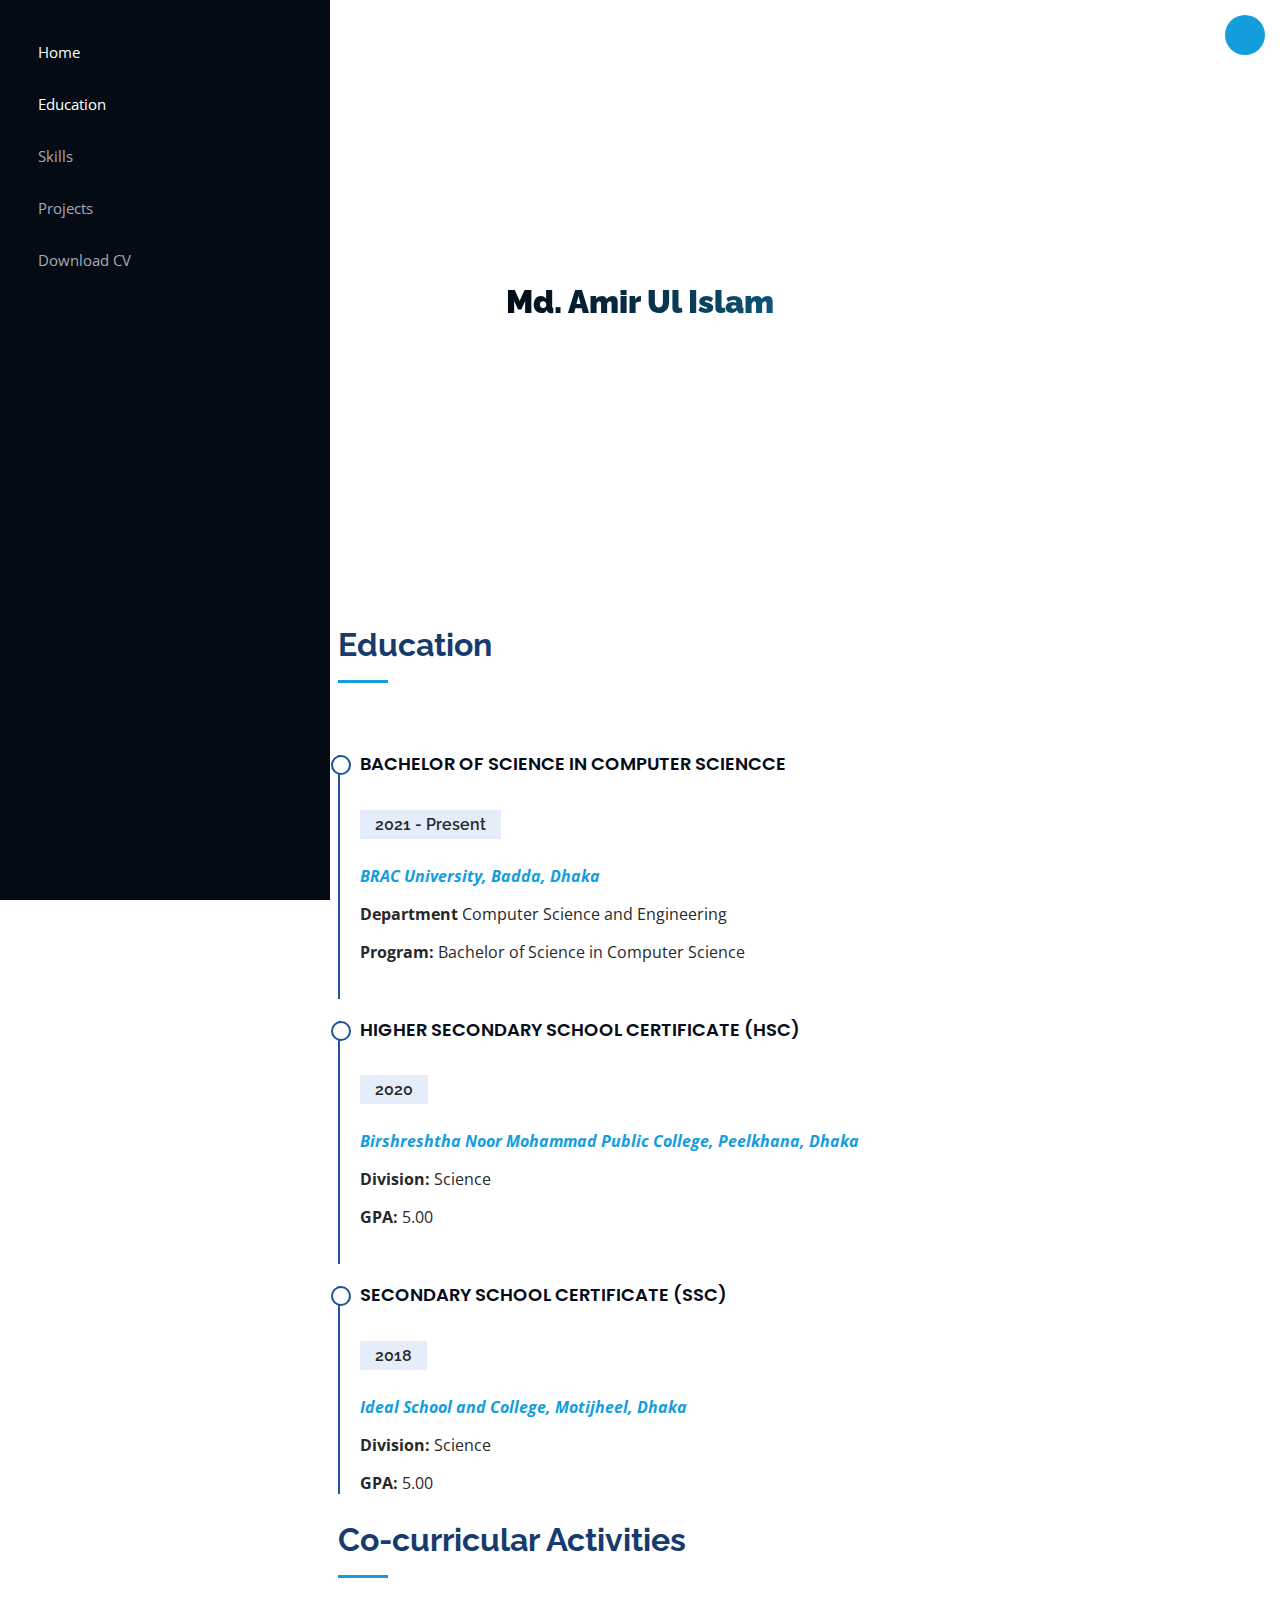
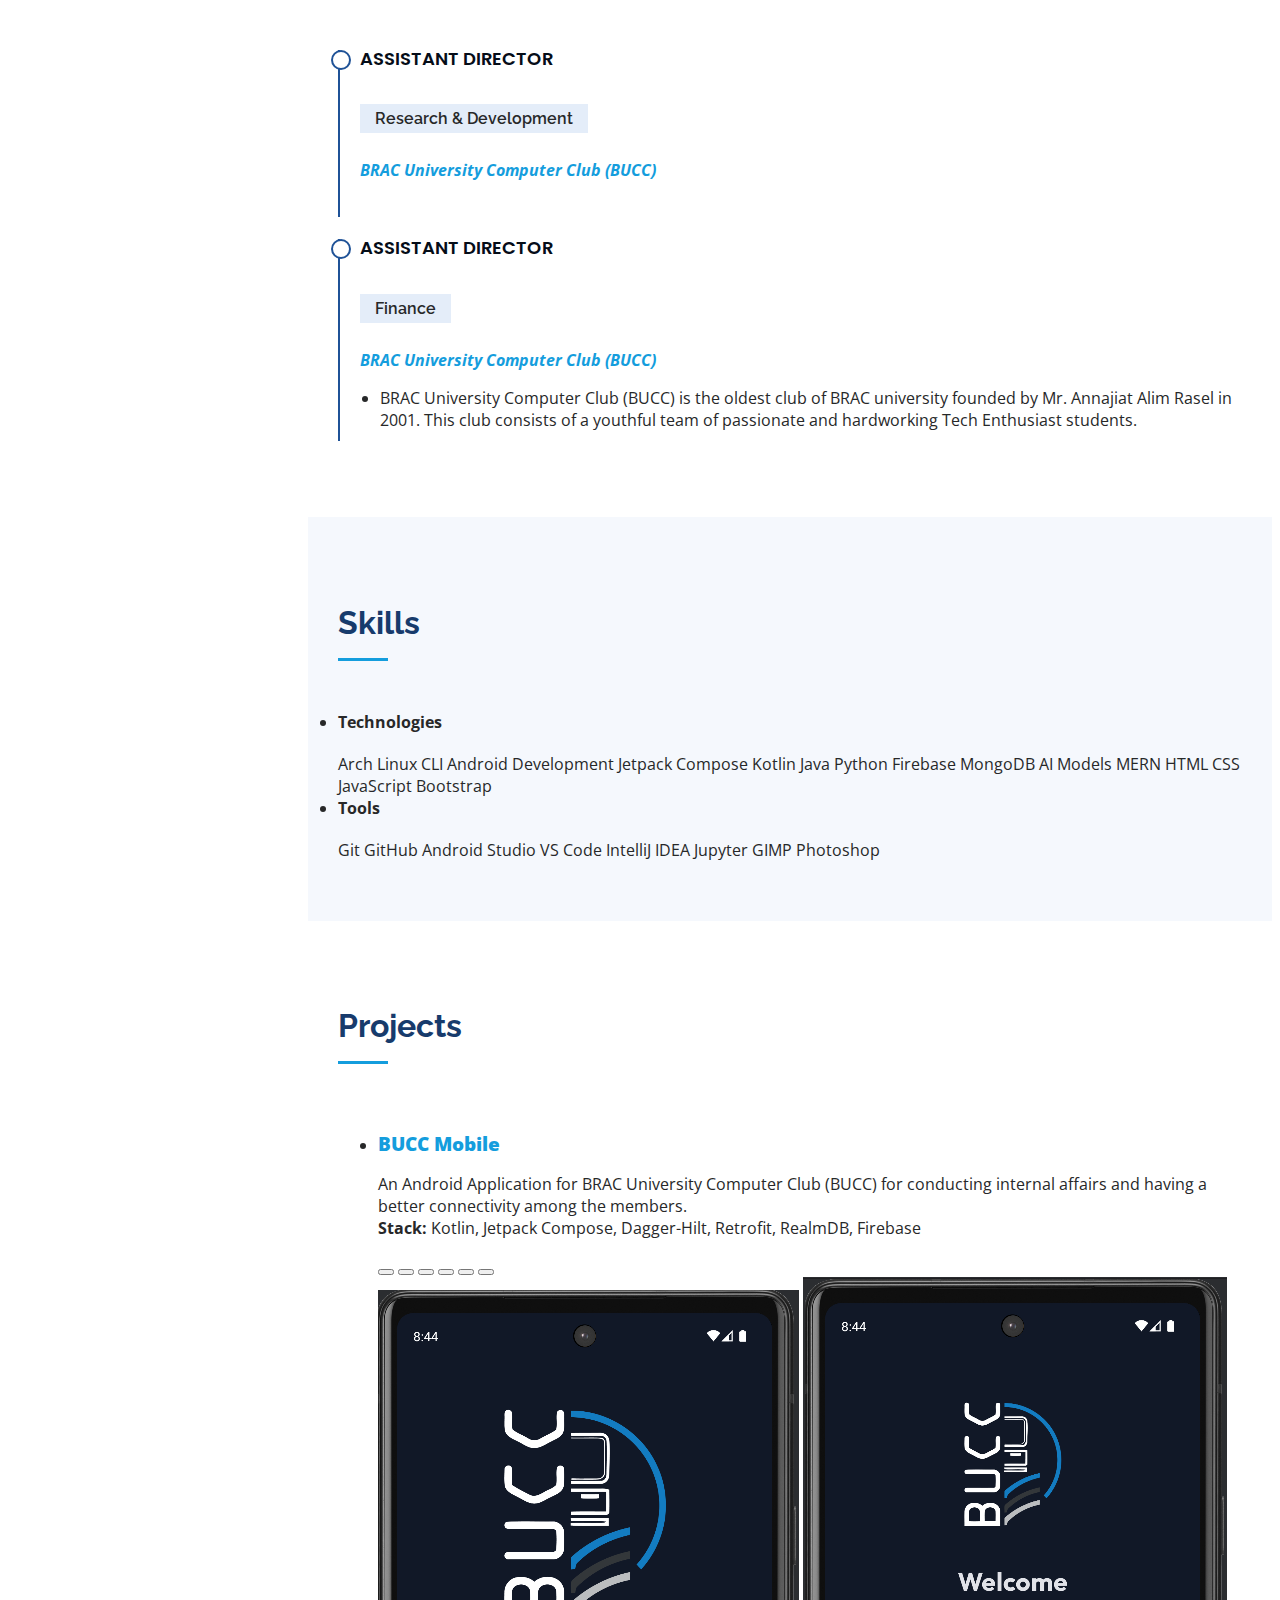
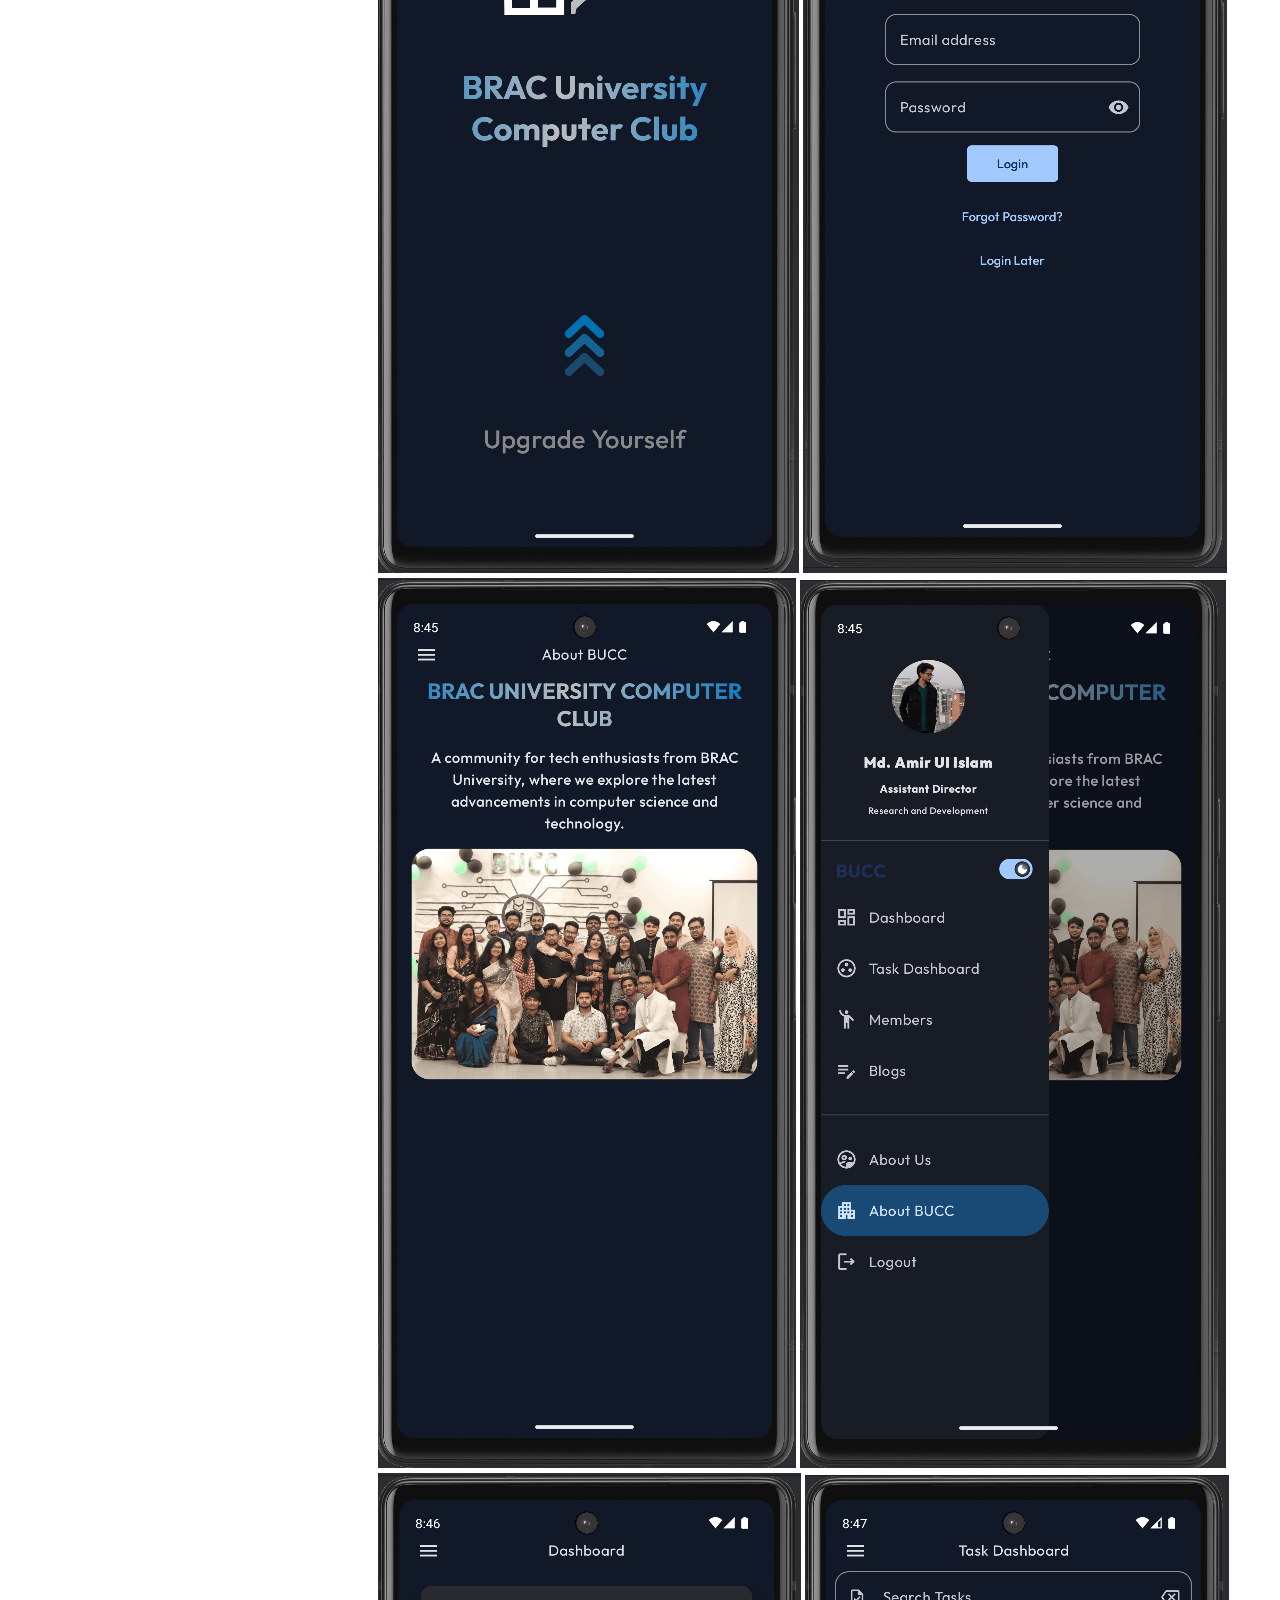
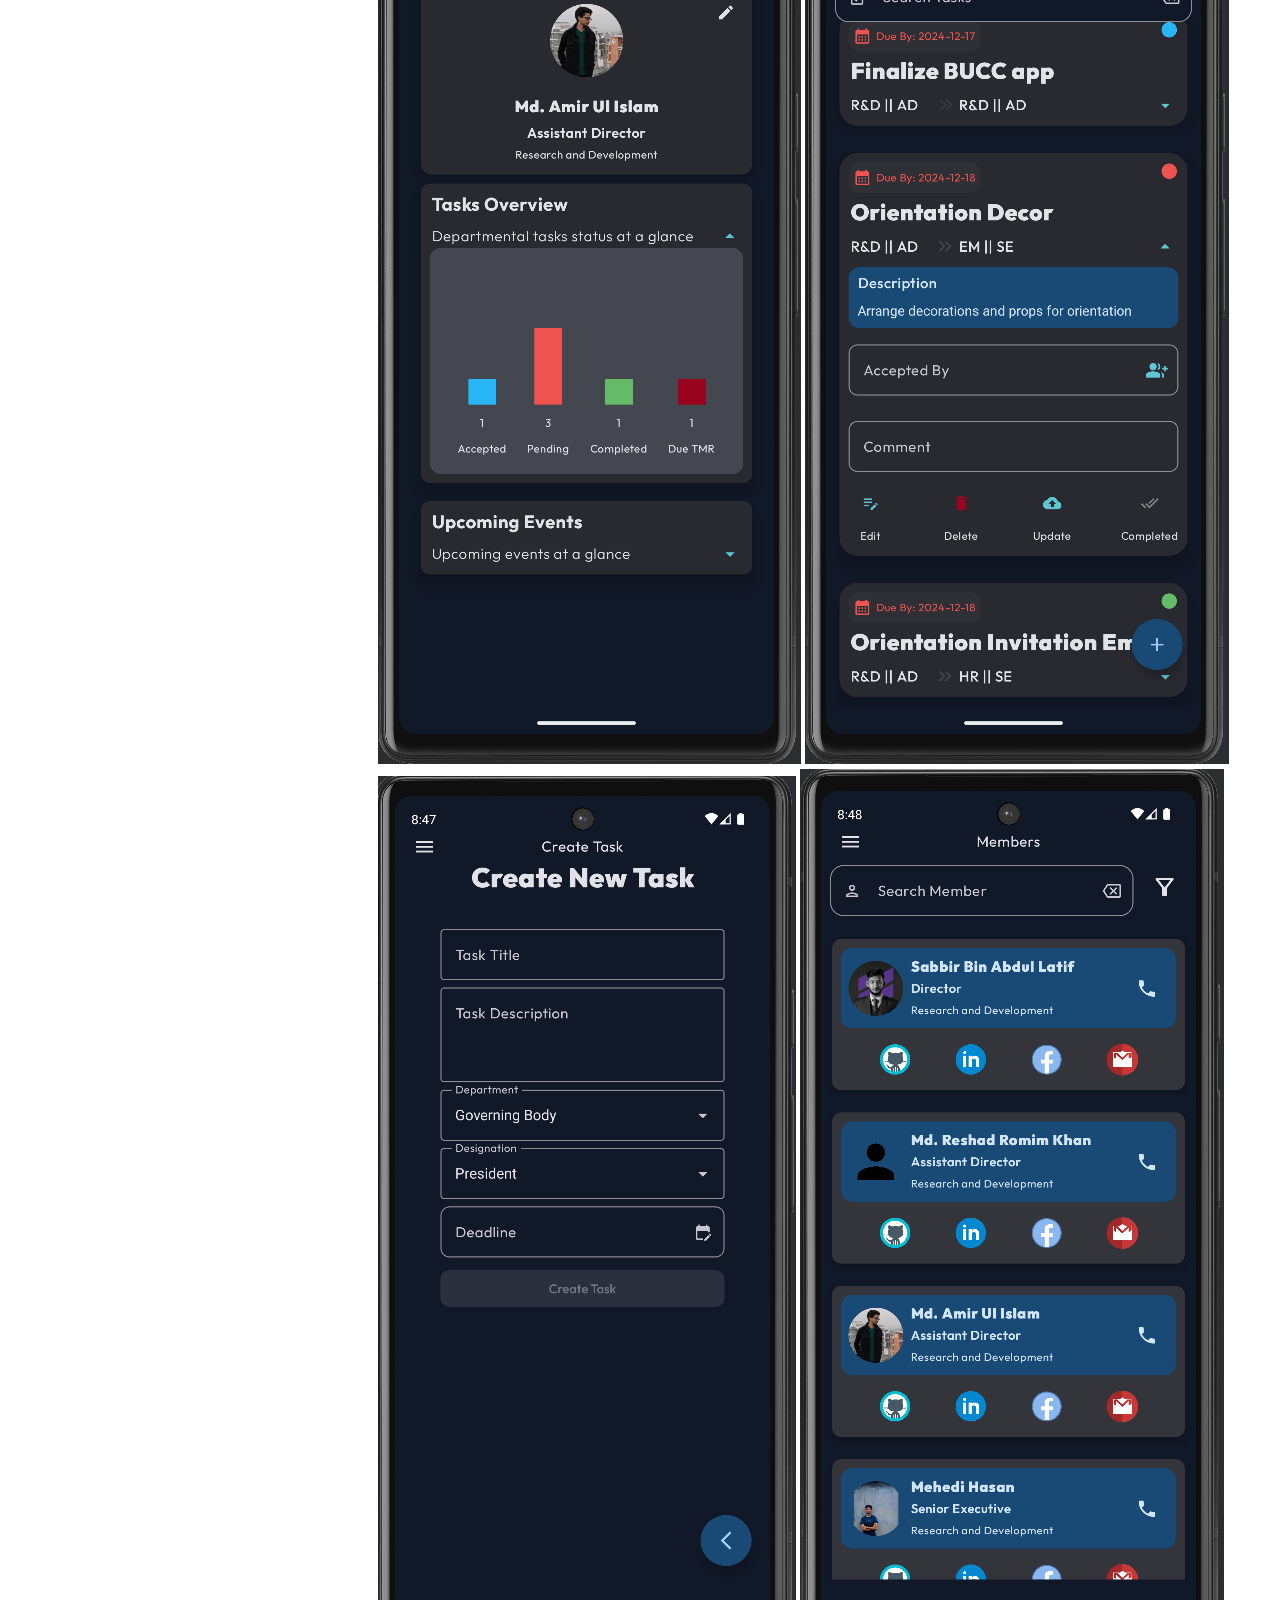
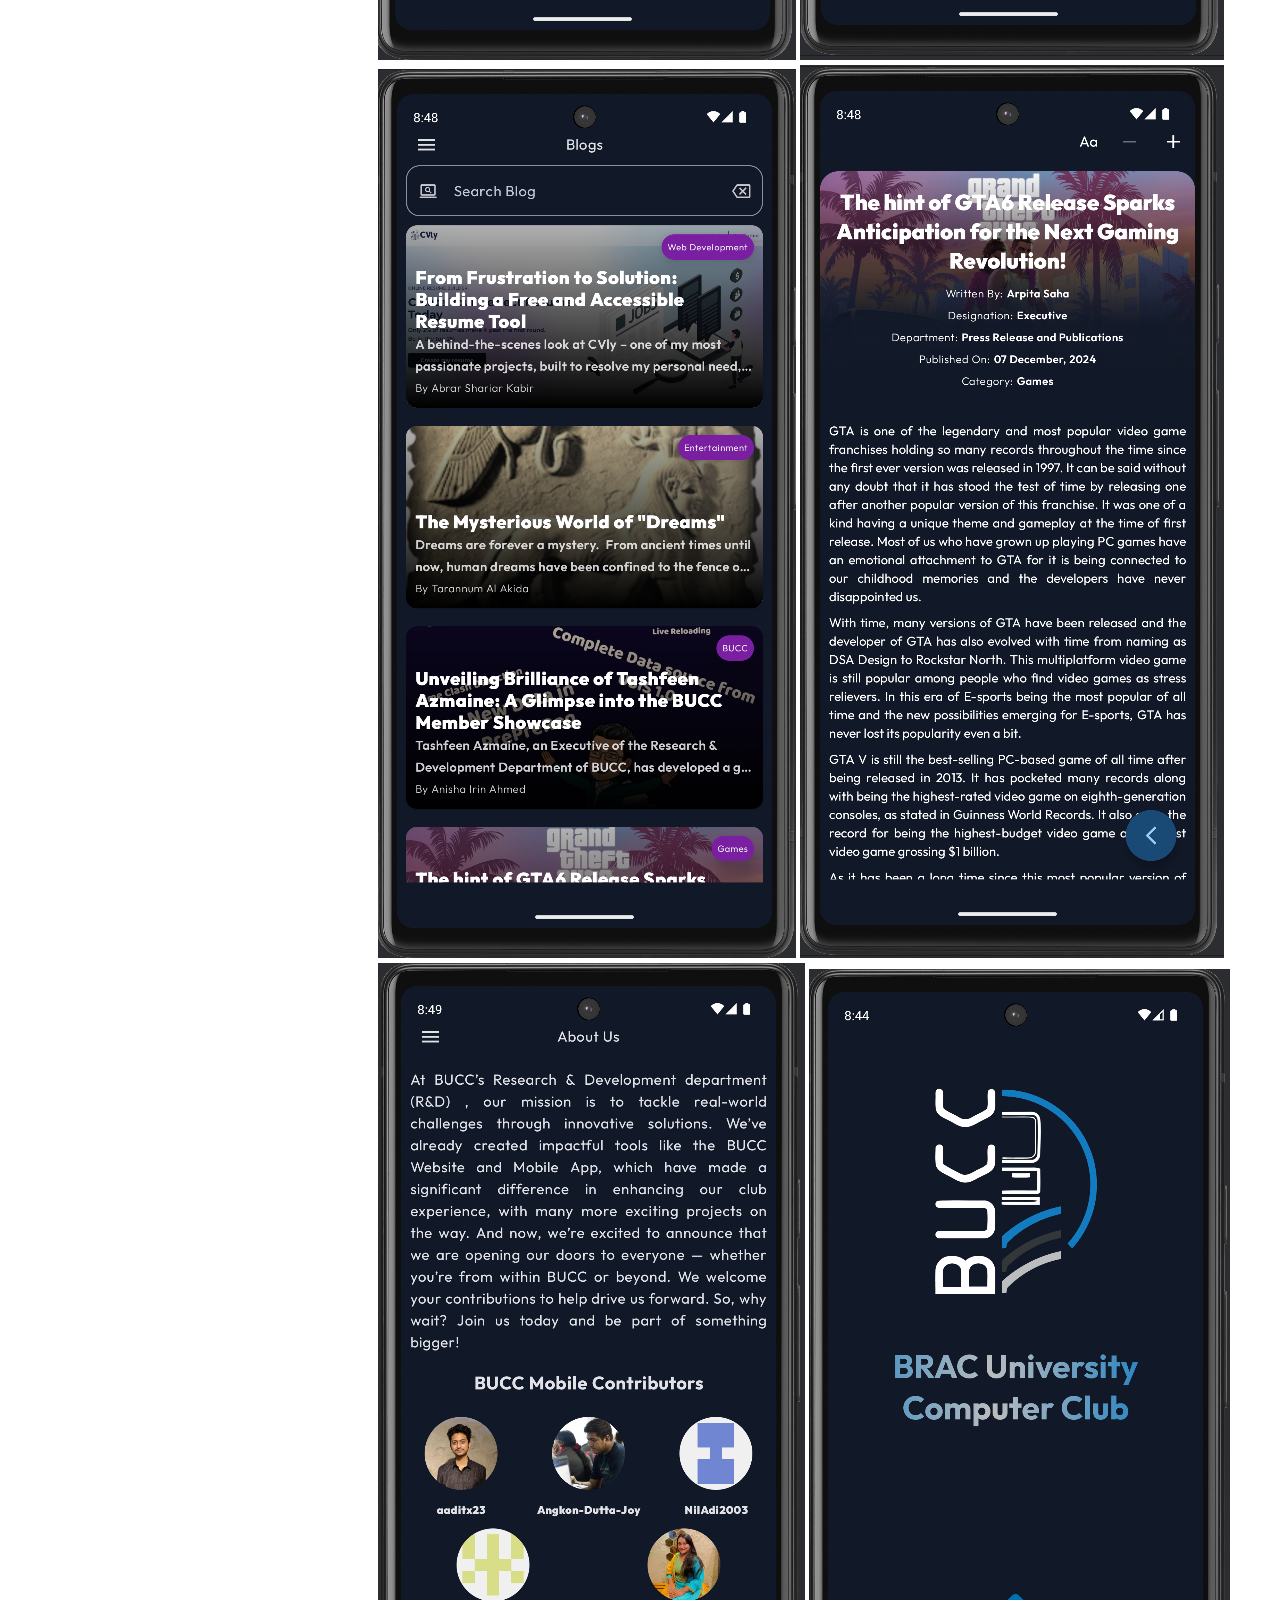
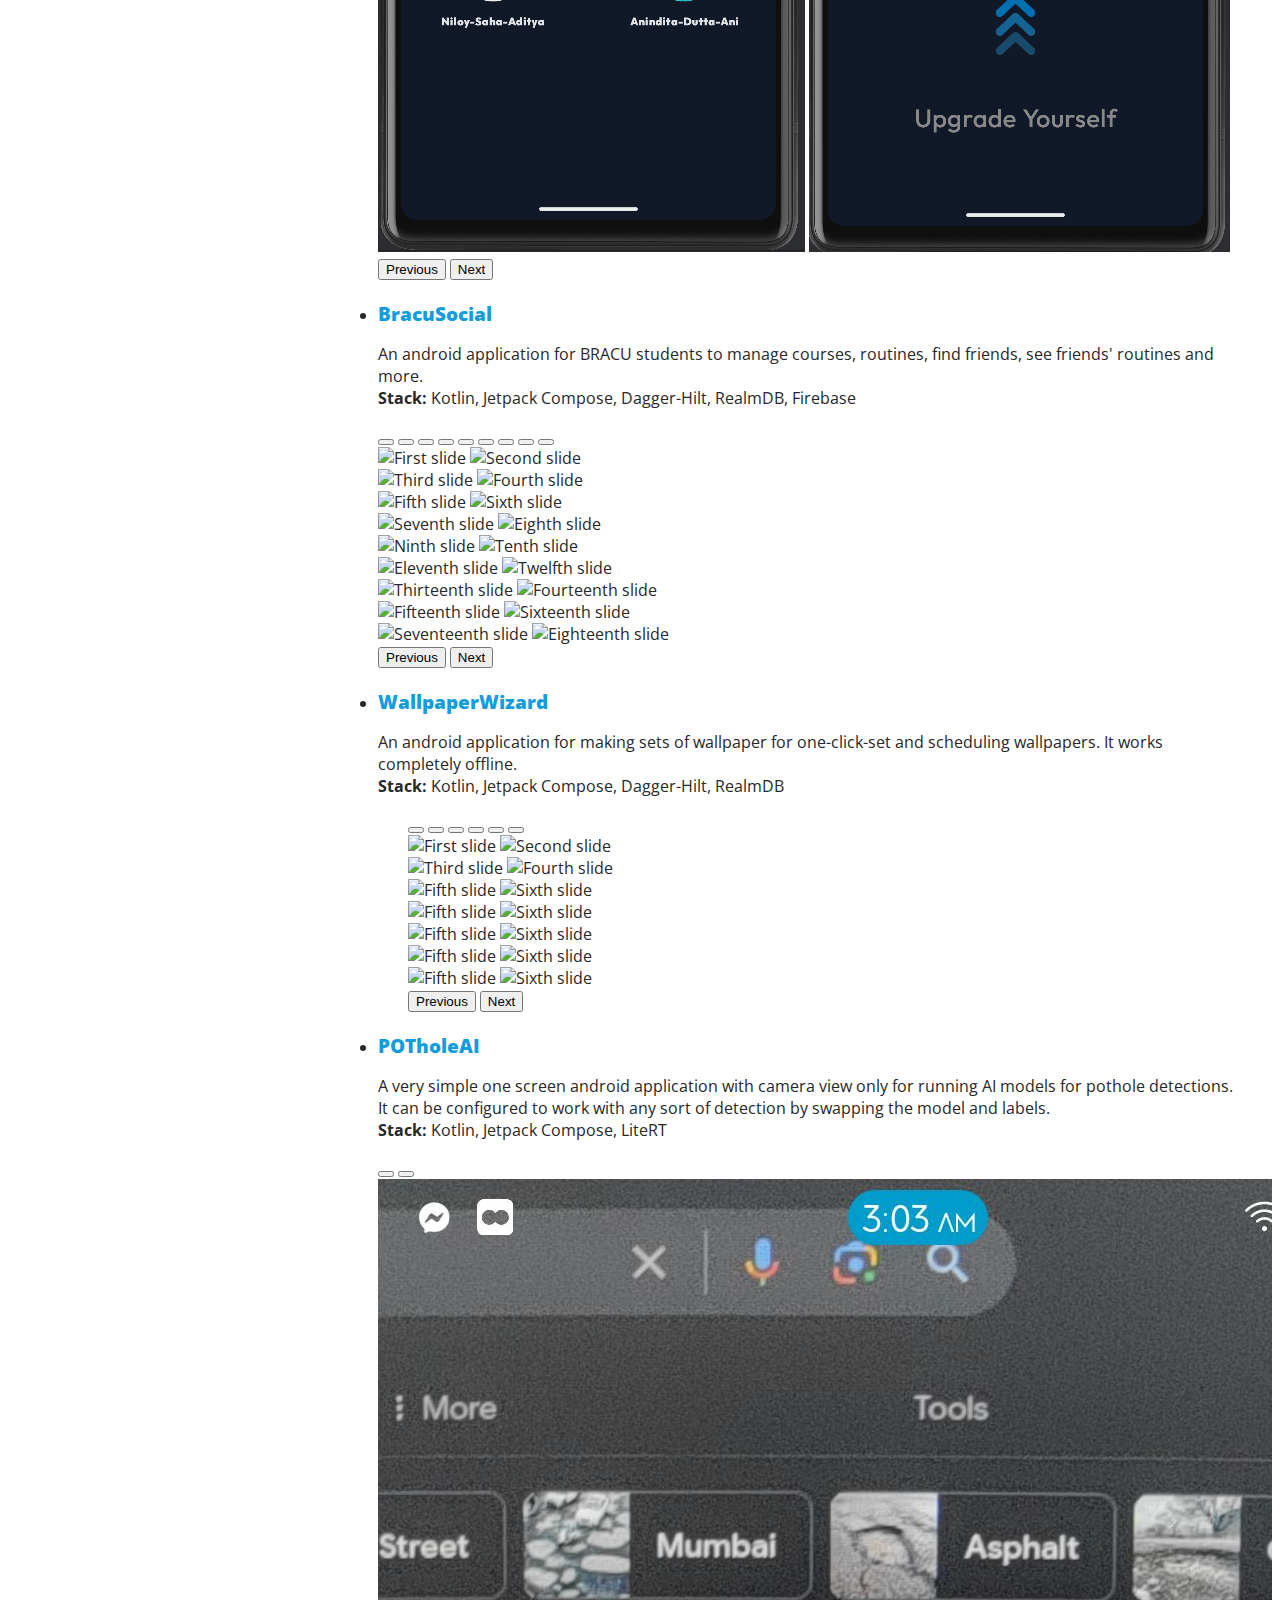
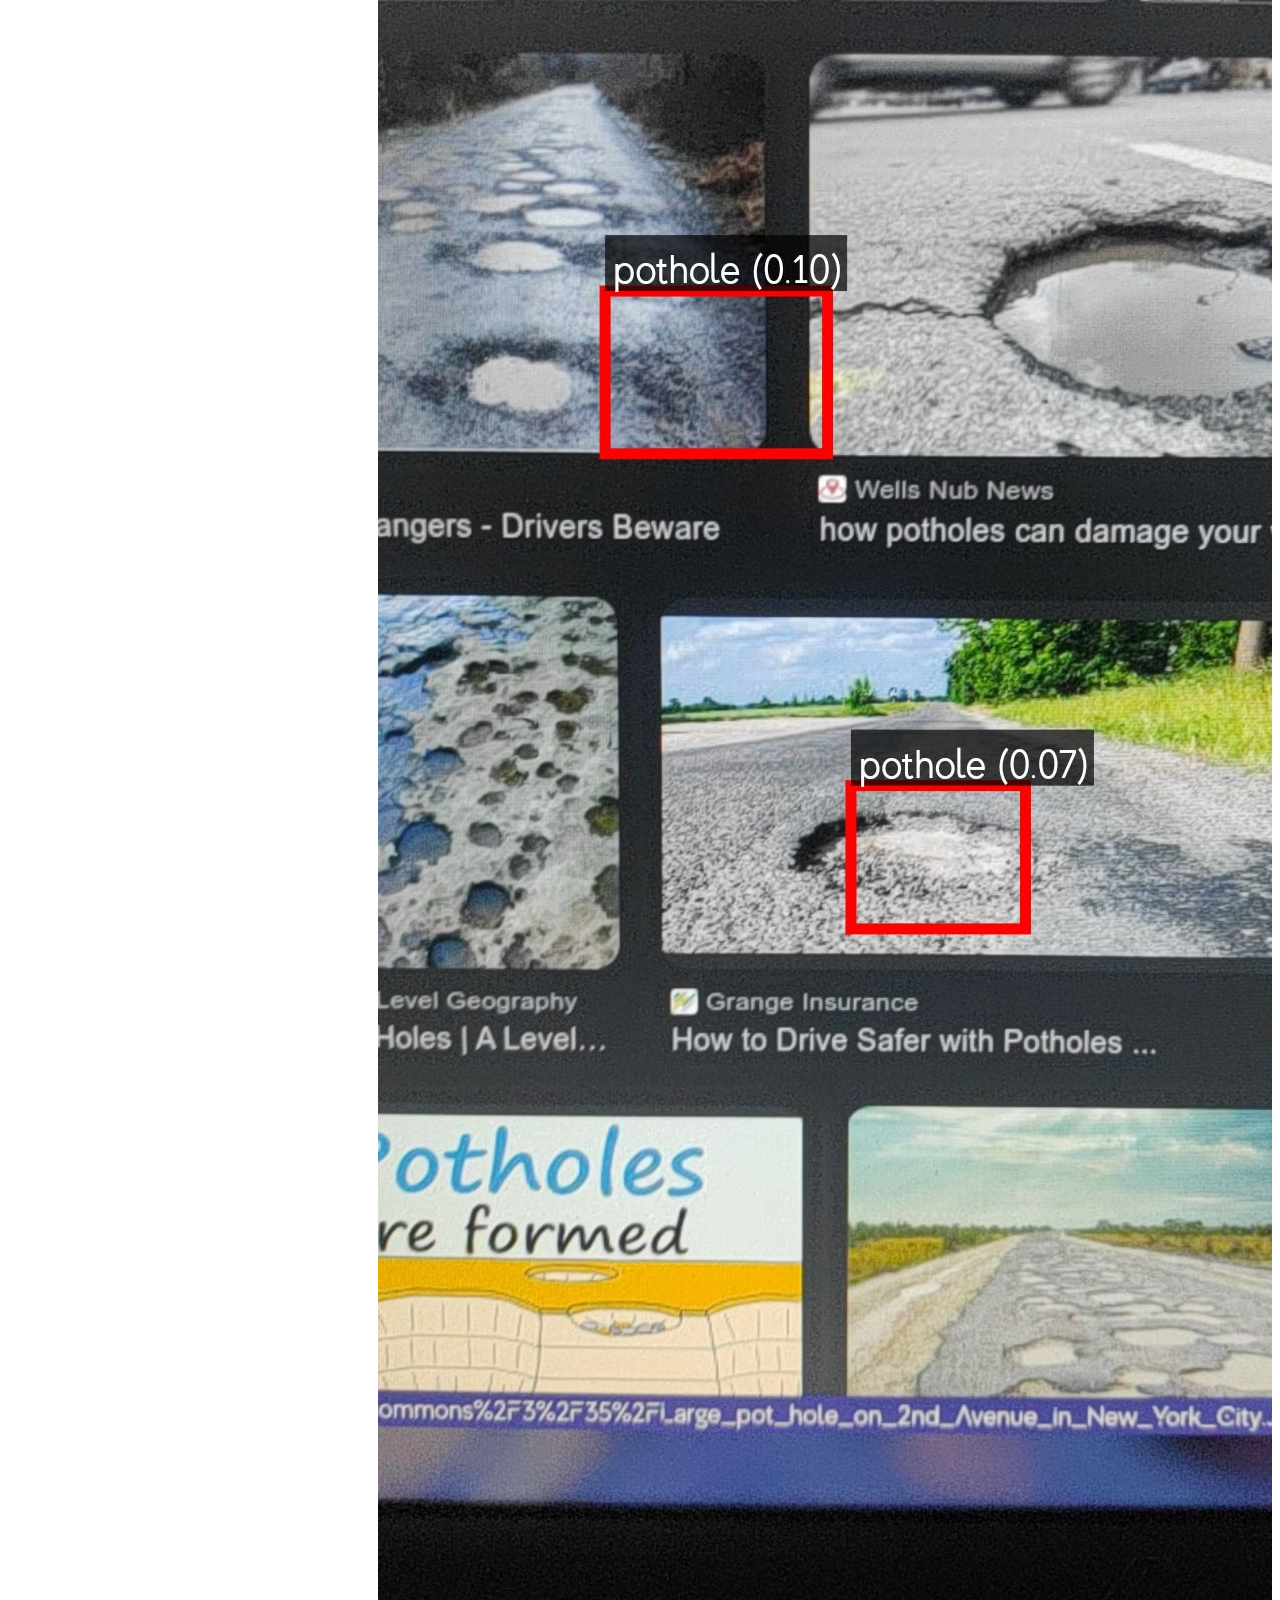
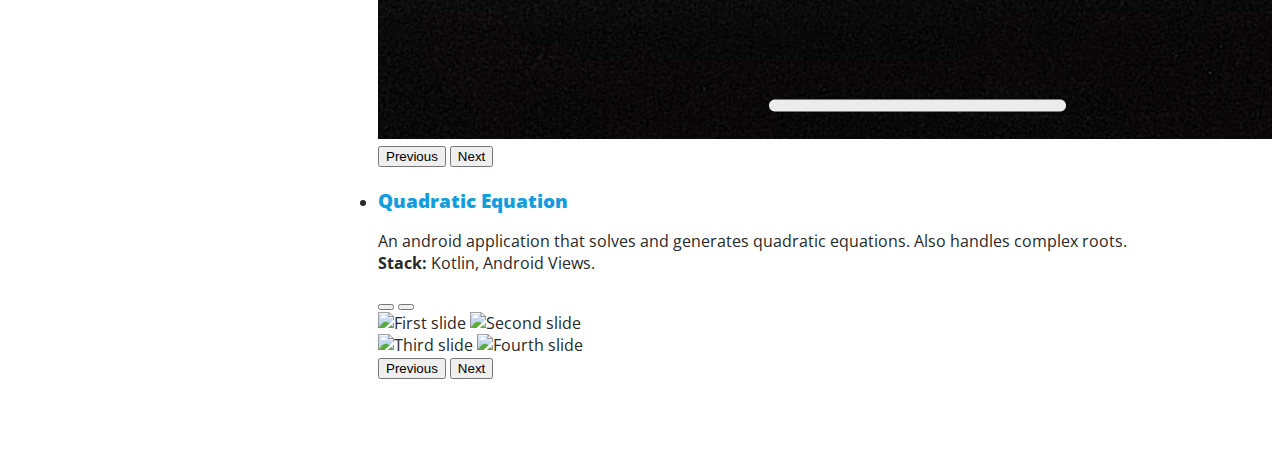
==== commit b8353f8e: "Feat: CV Selector, added cv with img" ====
--- a/index.html
+++ b/index.html
@@ -80,7 +80,8 @@
           <li><a href="#resume" class="nav-link scrollto active"><i class="bx bxs-graduation"></i> <span>Education</span></a></li>
           <li><a href="#skills" class="nav-link scrollto"><i class="bx bx-brain"></i> <span>Skills</span></a></li>
           <li><a href="#projects" class="nav-link scrollto"><i class="bx bxs-cog"></i> <span>Projects</span></a></li>
-          <li><a href="assets/Md__Amir_Ul_Islam.pdf" download><i class="bx bx-download"></i> Download CV</a></li>
+          <li><a href="#" id="cvBtn"><i class="bx bx-download"></i> Download CV</a></li>
+
           <!-- <li><a href="#contact" class="nav-link scrollto"><i class="bx bx-envelope"></i> <span>Contact</span></a></li> -->
         </ul>
       </nav>
@@ -695,6 +696,47 @@
   <!-- Template Main JS File -->
   <script src="assets/js/main.js"></script>
 
+  <div id="cvModal" class="cv-modal">
+    <div class="cv-modal-content">
+      <span class="cv-close">&times;</span>
+      <h3>Select CV Type</h3>
+      <div class="cv-options">
+        <div class="cv-option">
+          <img src="assets/img/no_img.png" alt="Academic CV" />
+          <a href="assets/Md__Amir_Ul_Islam_no_img.pdf" download="Md. Amir Ul Islam.pdf" class="download-btn">Download</a>
+        </div>
+        <div class="cv-option">
+          <img src="assets/img/with_img.png" alt="Professional CV" />
+          <a href="assets/Md__Amir_Ul_Islam_img.pdf" download="Md. Amir Ul Islam.pdf" class="download-btn">Download</a>
+        </div>
+      </div>
+    </div>
+  </div>
+  
+
+  <script>
+    const cvModal = document.getElementById("cvModal");
+    const cvBtn = document.getElementById("cvBtn");
+    const cvClose = document.querySelector(".cv-close");
+  
+    cvBtn.onclick = function(e) {
+      e.preventDefault();
+      cvModal.style.display = "block";
+    }
+  
+    cvClose.onclick = function() {
+      cvModal.style.display = "none";
+    }
+  
+    window.onclick = function(event) {
+      if (event.target == cvModal) {
+        cvModal.style.display = "none";
+      }
+    }
+  </script>
+  
+  
+
 </body>
 
 </html>
--- a/assets/css/style.css
+++ b/assets/css/style.css
@@ -0,0 +1,1175 @@
+/**
+* Template Name: iPortfolio
+* Updated: May 30 2023 with Bootstrap v5.3.0
+* Template URL: https://bootstrapmade.com/iportfolio-bootstrap-portfolio-websites-template/
+* Author: BootstrapMade.com
+* License: https://bootstrapmade.com/license/
+*/
+
+/*--------------------------------------------------------------
+# General
+--------------------------------------------------------------*/
+body {
+  font-family: "Open Sans", sans-serif;
+  color: #272829;
+}
+
+a {
+  color: #149ddd;
+  text-decoration: none;
+}
+
+a:hover {
+  color: #37b3ed;
+  text-decoration: none;
+}
+
+h1,
+h2,
+h3,
+h4,
+h5,
+h6 {
+  font-family: "Raleway", sans-serif;
+}
+
+/*--------------------------------------------------------------
+# Back to top button
+--------------------------------------------------------------*/
+.back-to-top {
+  position: fixed;
+  visibility: hidden;
+  opacity: 0;
+  right: 15px;
+  bottom: 15px;
+  z-index: 996;
+  background: #149ddd;
+  width: 40px;
+  height: 40px;
+  border-radius: 50px;
+  transition: all 0.4s;
+}
+
+.back-to-top i {
+  font-size: 28px;
+  color: #fff;
+  line-height: 0;
+}
+
+.back-to-top:hover {
+  background: #2eafec;
+  color: #fff;
+}
+
+.back-to-top.active {
+  visibility: visible;
+  opacity: 1;
+}
+
+/*--------------------------------------------------------------
+# Header
+--------------------------------------------------------------*/
+#header {
+  position: fixed;
+  top: 0;
+  left: 0;
+  bottom: 0;
+  width: 300px;
+  transition: all ease-in-out 0.5s;
+  z-index: 9997;
+  transition: all 0.5s;
+  padding: 0 15px;
+  background: #040b14;
+  overflow-y: auto;
+}
+
+#header .profile img {
+  margin: 15px auto;
+  display: block;
+  width: 120px;
+  border: 8px solid #2c2f3f;
+}
+
+#header .profile h1 {
+  font-size: 24px;
+  margin: 0;
+  padding: 0;
+  font-weight: 600;
+  -moz-text-align-last: center;
+  text-align-last: center;
+  font-family: "Poppins", sans-serif;
+}
+
+#header .profile h1 a,
+#header .profile h1 a:hover {
+  color: #fff;
+  text-decoration: none;
+}
+
+#header .profile .social-links a {
+  font-size: 18px;
+  display: inline-block;
+  background: #212431;
+  color: #fff;
+  line-height: 1;
+  padding: 8px 0;
+  margin-right: 4px;
+  border-radius: 50%;
+  text-align: center;
+  width: 36px;
+  height: 36px;
+  transition: 0.3s;
+}
+
+#header .profile .social-links a:hover {
+  background: #149ddd;
+  color: #fff;
+  text-decoration: none;
+}
+
+#main {
+  margin-left: 300px;
+}
+
+.container,
+.container-fluid {
+  padding-left: 30px;
+  padding-right: 30px;
+}
+
+@media (max-width: 1199px) {
+  #header {
+    left: -300px;
+  }
+
+  #main {
+    margin-left: 0;
+  }
+
+  .container,
+  .container-fluid {
+    padding-left: 12px;
+    padding-right: 12px;
+  }
+}
+
+/*--------------------------------------------------------------
+# Navigation Menu
+--------------------------------------------------------------*/
+/* Desktop Navigation */
+.nav-menu {
+  padding: 30px 0 0 0;
+}
+
+.nav-menu * {
+  margin: 0;
+  padding: 0;
+  list-style: none;
+}
+
+.nav-menu>ul>li {
+  position: relative;
+  white-space: nowrap;
+}
+
+.nav-menu a,
+.nav-menu a:focus {
+  display: flex;
+  align-items: center;
+  color: #a8a9b4;
+  padding: 12px 15px;
+  margin-bottom: 8px;
+  transition: 0.3s;
+  font-size: 15px;
+}
+
+.nav-menu a i,
+.nav-menu a:focus i {
+  font-size: 24px;
+  padding-right: 8px;
+  color: #6f7180;
+}
+
+.nav-menu a:hover,
+.nav-menu .active,
+.nav-menu .active:focus,
+.nav-menu li:hover>a {
+  text-decoration: none;
+  color: #fff;
+}
+
+.nav-menu a:hover i,
+.nav-menu .active i,
+.nav-menu .active:focus i,
+.nav-menu li:hover>a i {
+  color: #149ddd;
+}
+
+/* Mobile Navigation */
+.mobile-nav-toggle {
+  position: fixed;
+  right: 15px;
+  top: 15px;
+  z-index: 9998;
+  border: 0;
+  font-size: 24px;
+  transition: all 0.4s;
+  outline: none !important;
+  background-color: #149ddd;
+  color: #fff;
+  width: 40px;
+  height: 40px;
+  display: inline-flex;
+  align-items: center;
+  justify-content: center;
+  line-height: 0;
+  border-radius: 50px;
+  cursor: pointer;
+}
+
+.mobile-nav-active {
+  overflow: hidden;
+}
+
+.mobile-nav-active #header {
+  left: 0;
+}
+
+/*--------------------------------------------------------------
+# Hero Section
+--------------------------------------------------------------*/
+#hero {
+  width: 100%;
+  height: 100vh;
+  background: url("../img/hero-bg.jpg") center;
+  background-size: cover;
+}
+
+#hero:before {
+  content: "";
+  background: rgba(5, 13, 24, 0.3);
+  position: absolute;
+  bottom: 0;
+  top: 0;
+  left: 0;
+  right: 0;
+  z-index: 1;
+}
+
+#hero .hero-container {
+  position: relative;
+  z-index: 2;
+  min-width: 300px;
+}
+
+#hero h1 {
+  margin: 0 0 10px 0;
+  font-size: 64px;
+  font-weight: 700;
+  line-height: 56px;
+  color: #fff;
+}
+
+#hero p {
+  color: #fff;
+  margin-bottom: 50px;
+  font-size: 26px;
+  font-family: "Poppins", sans-serif;
+}
+
+#hero p span {
+  color: #fff;
+  padding-bottom: 4px;
+  letter-spacing: 1px;
+  border-bottom: 3px solid #149ddd;
+}
+
+@media (min-width: 1024px) {
+  #hero {
+    background-attachment: fixed;
+  }
+}
+
+@media (max-width: 768px) {
+  #hero h1 {
+    font-size: 28px;
+    line-height: 36px;
+  }
+
+  #hero h2 {
+    font-size: 18px;
+    line-height: 24px;
+    margin-bottom: 30px;
+  }
+}
+
+/*--------------------------------------------------------------
+# Sections General
+--------------------------------------------------------------*/
+section {
+  padding: 60px 0;
+  overflow: hidden;
+}
+
+.section-bg {
+  background: #f5f8fd;
+}
+
+.section-title {
+  padding-bottom: 30px;
+}
+
+.section-title h2 {
+  font-size: 32px;
+  font-weight: bold;
+  margin-bottom: 20px;
+  padding-bottom: 20px;
+  position: relative;
+  color: #173b6c;
+}
+
+.section-title h2::after {
+  content: "";
+  position: absolute;
+  display: block;
+  width: 50px;
+  height: 3px;
+  background: #149ddd;
+  bottom: 0;
+  left: 0;
+}
+
+.section-title p {
+  margin-bottom: 0;
+}
+
+/*--------------------------------------------------------------
+# About
+--------------------------------------------------------------*/
+.about .content h3 {
+  font-weight: 700;
+  font-size: 26px;
+  color: #173b6c;
+}
+
+.about .content ul {
+  list-style: none;
+  padding: 0;
+}
+
+.about .content ul li {
+  margin-bottom: 20px;
+  display: flex;
+  align-items: center;
+}
+
+.about .content ul strong {
+  margin-right: 10px;
+}
+
+.about .content ul i {
+  font-size: 16px;
+  margin-right: 5px;
+  color: #149ddd;
+  line-height: 0;
+}
+
+.about .content p:last-child {
+  margin-bottom: 0;
+}
+
+/*--------------------------------------------------------------
+# Facts
+--------------------------------------------------------------*/
+.facts {
+  padding-bottom: 30px;
+}
+
+.facts .count-box {
+  padding: 30px;
+  width: 100%;
+}
+
+.facts .count-box i {
+  display: block;
+  font-size: 44px;
+  color: #149ddd;
+  float: left;
+  line-height: 0;
+}
+
+.facts .count-box span {
+  font-size: 48px;
+  line-height: 40px;
+  display: block;
+  font-weight: 700;
+  color: #050d18;
+  margin-left: 60px;
+}
+
+.facts .count-box p {
+  padding: 15px 0 0 0;
+  margin: 0 0 0 60px;
+  font-family: "Raleway", sans-serif;
+  font-size: 14px;
+  color: #122f57;
+}
+
+.facts .count-box a {
+  font-weight: 600;
+  display: block;
+  margin-top: 20px;
+  color: #122f57;
+  font-size: 15px;
+  font-family: "Poppins", sans-serif;
+  transition: ease-in-out 0.3s;
+}
+
+.facts .count-box a:hover {
+  color: #1f5297;
+}
+
+/*--------------------------------------------------------------
+# Akills
+--------------------------------------------------------------*/
+.skills .progress {
+  height: 60px;
+  display: block;
+  background: none;
+  border-radius: 0;
+}
+
+.skills .progress .skill {
+  padding: 0;
+  margin: 0 0 6px 0;
+  text-transform: uppercase;
+  display: block;
+  font-weight: 600;
+  font-family: "Poppins", sans-serif;
+  color: #050d18;
+}
+
+.skills .progress .skill .val {
+  float: right;
+  font-style: normal;
+}
+
+.skills .progress-bar-wrap {
+  background: #dce8f8;
+  height: 10px;
+}
+
+.skills .progress-bar {
+  width: 1px;
+  height: 10px;
+  transition: 0.9s;
+  background-color: #149ddd;
+}
+
+/*--------------------------------------------------------------
+# Resume
+--------------------------------------------------------------*/
+.resume .resume-title {
+  font-size: 26px;
+  font-weight: 700;
+  margin-top: 20px;
+  margin-bottom: 20px;
+  color: #050d18;
+}
+
+.resume .resume-item {
+  padding: 0 0 20px 20px;
+  margin-top: -2px;
+  border-left: 2px solid #1f5297;
+  position: relative;
+}
+
+.resume .resume-item h4 {
+  line-height: 18px;
+  font-size: 18px;
+  font-weight: 600;
+  text-transform: uppercase;
+  font-family: "Poppins", sans-serif;
+  color: #050d18;
+  margin-bottom: 10px;
+}
+
+.resume .resume-item h5 {
+  font-size: 16px;
+  background: #e4edf9;
+  padding: 5px 15px;
+  display: inline-block;
+  font-weight: 600;
+  margin-bottom: 10px;
+}
+
+.resume .resume-item ul {
+  padding-left: 20px;
+}
+
+.resume .resume-item ul li {
+  padding-bottom: 10px;
+}
+
+.resume .resume-item:last-child {
+  padding-bottom: 0;
+}
+
+.resume .resume-item::before {
+  content: "";
+  position: absolute;
+  width: 16px;
+  height: 16px;
+  border-radius: 50px;
+  left: -9px;
+  top: 0;
+  background: #fff;
+  border: 2px solid #1f5297;
+}
+
+/*--------------------------------------------------------------
+# Portfolio
+--------------------------------------------------------------*/
+.portfolio .portfolio-item {
+  margin-bottom: 30px;
+}
+
+.portfolio #portfolio-flters {
+  padding: 0;
+  margin: 0 auto 35px auto;
+  list-style: none;
+  text-align: center;
+  background: #fff;
+  border-radius: 50px;
+  padding: 2px 15px;
+}
+
+.portfolio #portfolio-flters li {
+  cursor: pointer;
+  display: inline-block;
+  padding: 10px 15px 8px 15px;
+  font-size: 14px;
+  font-weight: 600;
+  line-height: 1;
+  text-transform: uppercase;
+  color: #272829;
+  margin-bottom: 5px;
+  transition: all 0.3s ease-in-out;
+}
+
+.portfolio #portfolio-flters li:hover,
+.portfolio #portfolio-flters li.filter-active {
+  color: #149ddd;
+}
+
+.portfolio #portfolio-flters li:last-child {
+  margin-right: 0;
+}
+
+.portfolio .portfolio-wrap {
+  transition: 0.3s;
+  position: relative;
+  overflow: hidden;
+  z-index: 1;
+}
+
+.portfolio .portfolio-wrap::before {
+  content: "";
+  background: rgba(255, 255, 255, 0.5);
+  position: absolute;
+  left: 0;
+  right: 0;
+  top: 0;
+  bottom: 0;
+  transition: all ease-in-out 0.3s;
+  z-index: 2;
+  opacity: 0;
+}
+
+.portfolio .portfolio-wrap .portfolio-links {
+  opacity: 1;
+  left: 0;
+  right: 0;
+  bottom: -60px;
+  z-index: 3;
+  position: absolute;
+  transition: all ease-in-out 0.3s;
+  display: flex;
+  justify-content: center;
+}
+
+.portfolio .portfolio-wrap .portfolio-links a {
+  color: #fff;
+  font-size: 28px;
+  text-align: center;
+  background: rgba(20, 157, 221, 0.75);
+  transition: 0.3s;
+  width: 50%;
+}
+
+.portfolio .portfolio-wrap .portfolio-links a:hover {
+  background: rgba(20, 157, 221, 0.95);
+}
+
+.portfolio .portfolio-wrap .portfolio-links a+a {
+  border-left: 1px solid #37b3ed;
+}
+
+.portfolio .portfolio-wrap:hover::before {
+  top: 0;
+  left: 0;
+  right: 0;
+  bottom: 0;
+  opacity: 1;
+}
+
+.portfolio .portfolio-wrap:hover .portfolio-links {
+  opacity: 1;
+  bottom: 0;
+}
+
+/*--------------------------------------------------------------
+# Portfolio Details
+--------------------------------------------------------------*/
+.portfolio-details {
+  padding-top: 40px;
+}
+
+.portfolio-details .portfolio-details-slider img {
+  width: 100%;
+}
+
+.portfolio-details .portfolio-details-slider .swiper-pagination {
+  margin-top: 20px;
+  position: relative;
+}
+
+.portfolio-details .portfolio-details-slider .swiper-pagination .swiper-pagination-bullet {
+  width: 12px;
+  height: 12px;
+  background-color: #fff;
+  opacity: 1;
+  border: 1px solid #149ddd;
+}
+
+.portfolio-details .portfolio-details-slider .swiper-pagination .swiper-pagination-bullet-active {
+  background-color: #149ddd;
+}
+
+.portfolio-details .portfolio-info {
+  padding: 30px;
+  box-shadow: 0px 0 30px rgba(5, 13, 24, 0.08);
+}
+
+.portfolio-details .portfolio-info h3 {
+  font-size: 22px;
+  font-weight: 700;
+  margin-bottom: 20px;
+  padding-bottom: 20px;
+  border-bottom: 1px solid #eee;
+}
+
+.portfolio-details .portfolio-info ul {
+  list-style: none;
+  padding: 0;
+  font-size: 15px;
+}
+
+.portfolio-details .portfolio-info ul li+li {
+  margin-top: 10px;
+}
+
+.portfolio-details .portfolio-description {
+  padding-top: 30px;
+}
+
+.portfolio-details .portfolio-description h2 {
+  font-size: 26px;
+  font-weight: 700;
+  margin-bottom: 20px;
+}
+
+.portfolio-details .portfolio-description p {
+  padding: 0;
+}
+
+/*--------------------------------------------------------------
+# Services
+--------------------------------------------------------------*/
+.services .icon-box {
+  margin-bottom: 20px;
+}
+
+.services .icon {
+  float: left;
+  display: flex;
+  align-items: center;
+  justify-content: center;
+  width: 54px;
+  height: 54px;
+  background: #149ddd;
+  border-radius: 50%;
+  transition: 0.5s;
+  border: 1px solid #149ddd;
+}
+
+.services .icon i {
+  color: #fff;
+  font-size: 24px;
+  line-height: 0;
+}
+
+.services .icon-box:hover .icon {
+  background: #fff;
+}
+
+.services .icon-box:hover .icon i {
+  color: #149ddd;
+}
+
+.services .title {
+  margin-left: 80px;
+  font-weight: 700;
+  margin-bottom: 15px;
+  font-size: 18px;
+}
+
+.services .title a {
+  color: #343a40;
+}
+
+.services .title a:hover {
+  color: #149ddd;
+}
+
+.services .description {
+  margin-left: 80px;
+  line-height: 24px;
+  font-size: 14px;
+}
+
+/*--------------------------------------------------------------
+# Testimonials
+--------------------------------------------------------------*/
+.testimonials .testimonials-carousel,
+.testimonials .testimonials-slider {
+  overflow: hidden;
+}
+
+.testimonials .testimonial-item {
+  box-sizing: content-box;
+  text-align: center;
+  min-height: 320px;
+}
+
+.testimonials .testimonial-item .testimonial-img {
+  width: 90px;
+  border-radius: 50%;
+  margin: 0 auto;
+}
+
+.testimonials .testimonial-item h3 {
+  font-size: 18px;
+  font-weight: bold;
+  margin: 10px 0 5px 0;
+  color: #111;
+}
+
+.testimonials .testimonial-item h4 {
+  font-size: 14px;
+  color: #999;
+  margin: 0;
+}
+
+.testimonials .testimonial-item .quote-icon-left,
+.testimonials .testimonial-item .quote-icon-right {
+  color: #c3e8fa;
+  font-size: 26px;
+}
+
+.testimonials .testimonial-item .quote-icon-left {
+  display: inline-block;
+  left: -5px;
+  position: relative;
+}
+
+.testimonials .testimonial-item .quote-icon-right {
+  display: inline-block;
+  right: -5px;
+  position: relative;
+  top: 10px;
+}
+
+.testimonials .testimonial-item p {
+  font-style: italic;
+  margin: 0 15px 15px 15px;
+  padding: 20px;
+  background: #fff;
+  position: relative;
+  margin-bottom: 35px;
+  border-radius: 6px;
+  box-shadow: 0px 2px 15px rgba(0, 0, 0, 0.1);
+}
+
+.testimonials .testimonial-item p::after {
+  content: "";
+  width: 0;
+  height: 0;
+  border-top: 20px solid #fff;
+  border-right: 20px solid transparent;
+  border-left: 20px solid transparent;
+  position: absolute;
+  bottom: -20px;
+  left: calc(50% - 20px);
+}
+
+.testimonials .swiper-pagination {
+  margin-top: 20px;
+  position: relative;
+}
+
+.testimonials .swiper-pagination .swiper-pagination-bullet {
+  width: 12px;
+  height: 12px;
+  background-color: #fff;
+  opacity: 1;
+  border: 1px solid #149ddd;
+}
+
+.testimonials .swiper-pagination .swiper-pagination-bullet-active {
+  background-color: #149ddd;
+}
+
+/*--------------------------------------------------------------
+# Contact
+--------------------------------------------------------------*/
+.contact {
+  padding-bottom: 130px;
+}
+
+.contact .info {
+  padding: 30px;
+  background: #fff;
+  width: 100%;
+  box-shadow: 0 0 24px 0 rgba(0, 0, 0, 0.12);
+}
+
+.contact .info i {
+  font-size: 20px;
+  color: #149ddd;
+  float: left;
+  width: 44px;
+  height: 44px;
+  background: #dff3fc;
+  display: flex;
+  justify-content: center;
+  align-items: center;
+  border-radius: 50px;
+  transition: all 0.3s ease-in-out;
+}
+
+.contact .info h4 {
+  padding: 0 0 0 60px;
+  font-size: 22px;
+  font-weight: 600;
+  margin-bottom: 5px;
+  color: #050d18;
+}
+
+.contact .info p {
+  padding: 0 0 10px 60px;
+  margin-bottom: 20px;
+  font-size: 14px;
+  color: #173b6c;
+}
+
+.contact .info .email p {
+  padding-top: 5px;
+}
+
+.contact .info .social-links {
+  padding-left: 60px;
+}
+
+.contact .info .social-links a {
+  font-size: 18px;
+  display: inline-block;
+  background: #333;
+  color: #fff;
+  line-height: 1;
+  padding: 8px 0;
+  border-radius: 50%;
+  text-align: center;
+  width: 36px;
+  height: 36px;
+  transition: 0.3s;
+  margin-right: 10px;
+}
+
+.contact .info .social-links a:hover {
+  background: #149ddd;
+  color: #fff;
+}
+
+.contact .info .email:hover i,
+.contact .info .address:hover i,
+.contact .info .phone:hover i {
+  background: #149ddd;
+  color: #fff;
+}
+
+.contact .php-email-form {
+  width: 100%;
+  padding: 30px;
+  background: #fff;
+  box-shadow: 0 0 24px 0 rgba(0, 0, 0, 0.12);
+}
+
+.contact .php-email-form .form-group {
+  padding-bottom: 8px;
+}
+
+.contact .php-email-form .validate {
+  display: none;
+  color: red;
+  margin: 0 0 15px 0;
+  font-weight: 400;
+  font-size: 13px;
+}
+
+.contact .php-email-form .error-message {
+  display: none;
+  color: #fff;
+  background: #ed3c0d;
+  text-align: left;
+  padding: 15px;
+  font-weight: 600;
+}
+
+.contact .php-email-form .error-message br+br {
+  margin-top: 25px;
+}
+
+.contact .php-email-form .sent-message {
+  display: none;
+  color: #fff;
+  background: #18d26e;
+  text-align: center;
+  padding: 15px;
+  font-weight: 600;
+}
+
+.contact .php-email-form .loading {
+  display: none;
+  background: #fff;
+  text-align: center;
+  padding: 15px;
+}
+
+.contact .php-email-form .loading:before {
+  content: "";
+  display: inline-block;
+  border-radius: 50%;
+  width: 24px;
+  height: 24px;
+  margin: 0 10px -6px 0;
+  border: 3px solid #18d26e;
+  border-top-color: #eee;
+  animation: animate-loading 1s linear infinite;
+}
+
+.contact .php-email-form .form-group {
+  margin-bottom: 15px;
+}
+
+.contact .php-email-form label {
+  padding-bottom: 8px;
+}
+
+.contact .php-email-form input,
+.contact .php-email-form textarea {
+  border-radius: 0;
+  box-shadow: none;
+  font-size: 14px;
+}
+
+.contact .php-email-form input {
+  height: 44px;
+}
+
+.contact .php-email-form textarea {
+  padding: 10px 15px;
+}
+
+.contact .php-email-form button[type=submit] {
+  background: #149ddd;
+  border: 0;
+  padding: 10px 24px;
+  color: #fff;
+  transition: 0.4s;
+  border-radius: 4px;
+}
+
+.contact .php-email-form button[type=submit]:hover {
+  background: #37b3ed;
+}
+
+@keyframes animate-loading {
+  0% {
+    transform: rotate(0deg);
+  }
+
+  100% {
+    transform: rotate(360deg);
+  }
+}
+
+/*--------------------------------------------------------------
+# Breadcrumbs
+--------------------------------------------------------------*/
+.breadcrumbs {
+  padding: 20px 0;
+  background: #f9f9f9;
+}
+
+.breadcrumbs h2 {
+  font-size: 26px;
+  font-weight: 300;
+}
+
+.breadcrumbs ol {
+  display: flex;
+  flex-wrap: wrap;
+  list-style: none;
+  padding: 0;
+  margin: 0;
+  font-size: 15px;
+}
+
+.breadcrumbs ol li+li {
+  padding-left: 10px;
+}
+
+.breadcrumbs ol li+li::before {
+  display: inline-block;
+  padding-right: 10px;
+  color: #0e2442;
+  content: "/";
+}
+
+@media (max-width: 768px) {
+  .breadcrumbs .d-flex {
+    display: block !important;
+  }
+
+  .breadcrumbs ol {
+    display: block;
+  }
+
+  .breadcrumbs ol li {
+    display: inline-block;
+  }
+}
+
+/*--------------------------------------------------------------
+# Footer
+--------------------------------------------------------------*/
+#footer {
+  padding: 15px;
+  color: #f4f6fd;
+  font-size: 14px;
+  position: fixed;
+  left: 0;
+  bottom: 0;
+  width: 300px;
+  z-index: 9999;
+  background: #040b14;
+}
+
+#footer .copyright {
+  text-align: center;
+}
+
+#footer .credits {
+  padding-top: 5px;
+  text-align: center;
+  font-size: 13px;
+  color: #eaebf0;
+}
+
+@media (max-width: 1199px) {
+  #footer {
+    position: static;
+    width: auto;
+    padding-right: 20px 15px;
+  }
+}
+
+
+.cv-modal {
+  display: none; /* Hidden by default, show it via JS */
+  position: fixed;
+  z-index: 1000;
+  left: 0;
+  top: 0;
+  width: 100%;
+  height: 100%;
+  overflow: auto;
+  background-color: rgba(0, 0, 0, 0.6);
+}
+
+.cv-modal-content {
+  background-color: #fff;
+  margin: 5% auto;
+  padding: 20px;
+  border-radius: 12px;
+  width: 90%;
+  max-width: 900px;
+  text-align: center;
+}
+
+.cv-close {
+  float: right;
+  font-size: 28px;
+  font-weight: bold;
+  cursor: pointer;
+}
+
+.cv-options {
+  display: flex;
+  justify-content: space-evenly;
+  align-items: flex-start;
+  margin-top: 20px;
+  gap: 20px;
+  flex-wrap: wrap;
+}
+
+.cv-option {
+  display: flex;
+  flex-direction: column;
+  align-items: center;
+  width: 45%;
+}
+
+.cv-option img {
+  height: 300px;
+  width: auto;
+  border-radius: 8px;
+  margin-bottom: 12px;
+  object-fit: contain;
+}
+
+.download-btn {
+  display: inline-block;
+  padding: 10px 18px;
+  background-color: #007bff;
+  color: white;
+  text-decoration: none;
+  border-radius: 6px;
+  font-weight: bold;
+  transition: background-color 0.3s;
+}
+
+.download-btn:hover {
+  background-color: #0056b3;
+}
